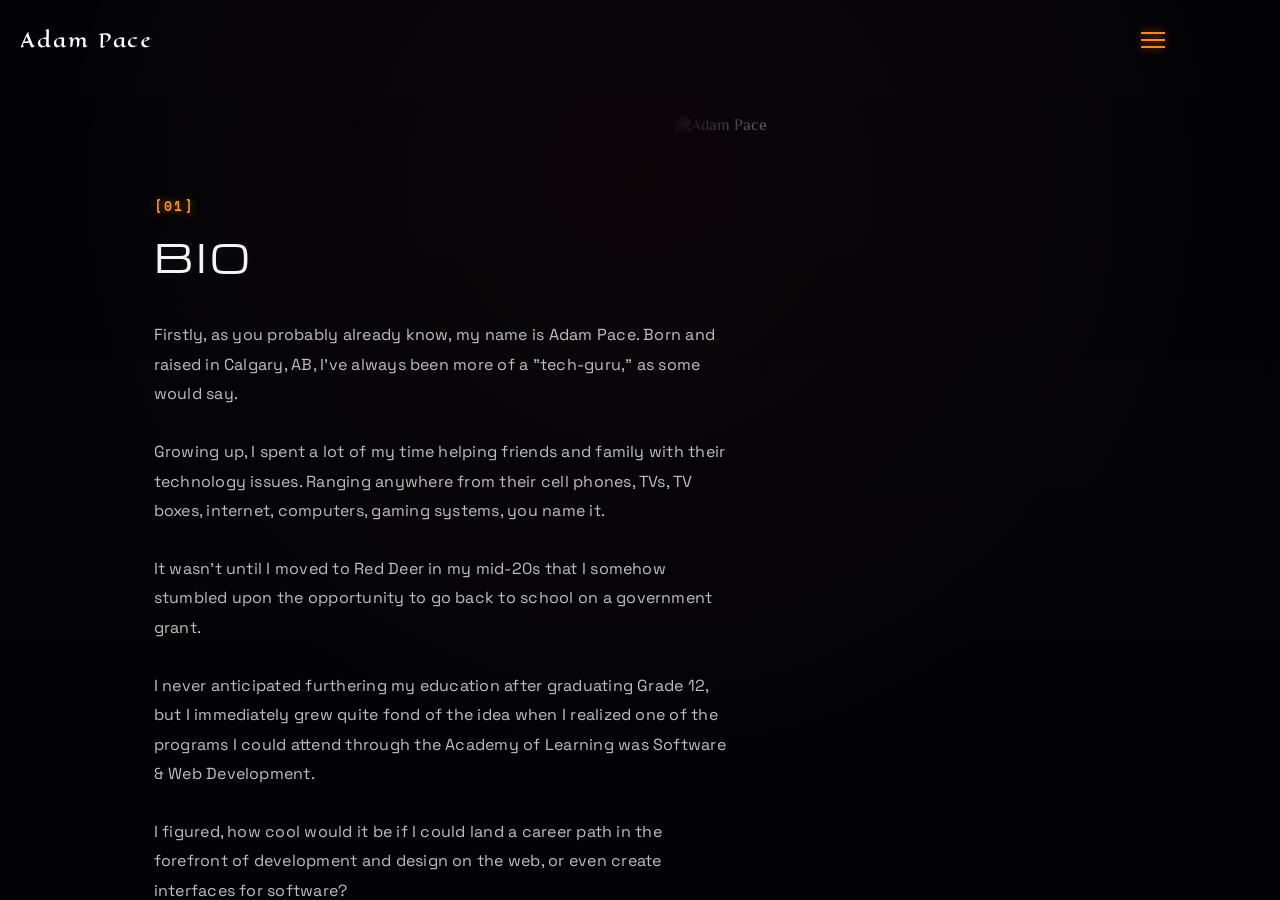
==== about.html @ e66c9c6c "implemented cache-busting algo rhythm to existing assets on each html page" ====
<!DOCTYPE html>
<html lang="en">

<head>

  <meta charset="UTF-8" />

  <title>Adam Pace — About</title>

  <link rel="preconnect" href="https://fonts.googleapis.com">
  <link rel="preconnect" href="https://fonts.gstatic.com" crossorigin>

  <link
    href="https://fonts.googleapis.com/css2?family=Aladin&family=Bebas+Neue&family=Eagle+Lake&family=Michroma&family=Orbitron:wght@400;600&family=Space+Grotesk:wght@400;500;700&family=Space+Mono:wght@400;700&family=ZCOOL+XiaoWei&display=swap"
    rel="stylesheet">

  <link rel="stylesheet" href="css/portfolio.css?v=1.1">
  <link rel="stylesheet" href="css/projects.css?v=1.1">
  <link rel="stylesheet" href="css/project-platform.css?v=1.1">
  <link rel="stylesheet" href="css/about.css?v=1.1">

  <script defer src="js/main.js?v=1.1"></script>

  <script defer src="js/cursor.js?v=1.1"></script>

  <script src="js/nav-orbit.js?v=1.1"></script>

</head>

<body class="subpage about-page">

  <video id="intro-video" autoplay muted loop playsinline>
    <source src="images/video/intro.mp4" type="video/mp4">
  </video>

  <div id="video-overlay"></div>
  <div id="page-surface"></div>

  <nav>

    <div class="nav-orbit-ring">

      <span class="orbit-top"></span>
      <span class="orbit-left"></span>
      <span class="orbit-bottom"></span>
      <span class="orbit-right"></span>

    </div>

    <div class="nav-inner">

      <div class="nav-brand">
        Adam Pace
      </div>

      <button class="mobile-nav-toggle" type="button" aria-expanded="false" aria-controls="mobile-nav-menu">
        <span></span>
        <span></span>
        <span></span>
      </button>

      <ul class="nav-links" id="mobile-nav-menu">

        <li>
          <a href="index.html" class="nav-target">
            <span>H</span><span>O</span><span>M</span><span>E</span>
          </a>
        </li>

        <li>
          <a href="https://github.com/dohnnyj3pp"
            class="nav-target nav-external"
            target="_blank"
            rel="noopener noreferrer">
            <span>G</span><span>I</span><span>T</span><span>H</span><span>U</span><span>B</span>
          </a>
        </li>

        <li>
          <a href="about.html" class="nav-target">
            <span>A</span><span>B</span><span>O</span><span>U</span><span>T</span>
          </a>
        </li>

        <li>
          <a href="contact.html" class="nav-target">
            <span>C</span><span>O</span><span>N</span><span>T</span><span>A</span><span>C</span><span>T</span>
          </a>
        </li>

        <li>
          <a href="resume.html" class="nav-target">
            <span>R</span><span>E</span><span>S</span><span>U</span><span>M</span><span>E</span>
          </a>
        </li>

      </ul>

      <a href="projects.html"
        class="platform-button nav-target"
        id="launch-platform">

        <span>E</span><span>n</span><span>t</span><span>e</span><span>r</span>
        <span class="platform-word-gap"></span>
        <span>P</span><span>r</span><span>o</span><span>j</span><span>e</span><span>c</span><span>t</span>

      </a>

    </div>

    <div class="nav-light-trail"></div>

  </nav>

  <main id="page-content" class="about-layout">

    <section class="about-identity">

      <div class="about-portrait">

        <img
          src="images/adam-about.png"
          alt="Adam Pace"
        >

      </div>

    </section>

    <div class="about-divider" aria-hidden="true"></div>

    <section class="about-content">

      <div class="about-content-inner">

        <section class="about-section">

          <div class="about-section-number">[01]</div>

          <h1 class="about-section-title">
            Bio
          </h1>

          <div class="about-section-body">

            <p>
              Firstly, as you probably already know, my name is Adam Pace.
              Born and raised in Calgary, AB, I've always been more of a
              "tech-guru," as some would say.
            </p>

            <p>
              Growing up, I spent a lot of my time helping friends and family
              with their technology issues. Ranging anywhere from their cell
              phones, TVs, TV boxes, internet, computers, gaming systems,
              you name it.
            </p>

            <p>
              It wasn't until I moved to Red Deer in my mid-20s that I somehow
              stumbled upon the opportunity to go back to school on a government
              grant.
            </p>

            <p>
              I never anticipated furthering my education after graduating
              Grade 12, but I immediately grew quite fond of the idea when I
              realized one of the programs I could attend through the Academy
              of Learning was Software & Web Development.
            </p>

            <p>
              I figured, how cool would it be if I could land a career path
              in the forefront of development and design on the web, or even
              create interfaces for software?
            </p>

            <p>
              One thing I've always known, on top of my natural ability to
              understand technology, is that I love creativity.
            </p>

            <p>
              Besides working on technology issues, I'm an avid gamer,
              particularly when it comes to survival games. To no surprise
              to anyone who knows me, I always seemed to be the "builder"
              of any bases that ever had to be made.
            </p>

            <p>
              I always went above and beyond with every one of my creations.
              "Good" was never enough for me. I had to have something that
              really <em>popped</em> when you saw it.
            </p>

            <p>
              Something extraordinary. Something that made people stop for
              a moment in awe and become inspired by what I'd created.
            </p>

            <p>
              That's the same type of drive and devotion I eventually
              envisioned bringing into a career developing frontend
              architecture on the web, or in software.
            </p>

            <p>
              I wanted to create things that could leave that same sense
              of awe with the people experiencing them.
            </p>

          </div>

        </section>

        <section class="about-section">

          <div class="about-section-number">[02]</div>

          <h2 class="about-section-title">
            Biggest Obstacle Out Of School
          </h2>

          <div class="about-section-body">

            <p>
              Finishing my diploma was one thing. Figuring out what to do with it
              afterward was something else entirely.
            </p>

            <p>
              I had the education. I had the foundation. I had the desire to build
              things. What I didn't have was a portfolio that could actually
              demonstrate what I was capable of.
            </p>

            <p>
              And that became a problem.
            </p>

            <p>
              When I looked at the projects I had completed during school, I started
              asking myself a pretty uncomfortable question:
            </p>

            <p>
              What exactly am I supposed to showcase?
            </p>

            <p>
              A Tic-Tac-Toe game? A calculator? Projects that demonstrated that I
              could write code, but didn't really demonstrate the kind of developer
              I wanted to become?
            </p>

            <p>
              I didn't want to graduate with a portfolio that simply said,
              "Here are some things I made."
            </p>

            <p>
              I wanted something that could say,
              <em>"Here is what I can do."</em>
            </p>

            <p>
              That realization completely changed the direction of this portfolio.
            </p>

            <p>
              Instead of treating the portfolio as a place to display my projects,
              I started thinking about the portfolio itself as the project.
            </p>

            <p>
              If I wanted to demonstrate that I understood frontend architecture,
              interaction design, animation, visual hierarchy, responsive layouts,
              state management, and the fundamentals of building a website from
              scratch, why not build something that actually demonstrated all of
              those things?
            </p>

            <p>
              That became the foundation for what you're looking at now.
            </p>

            <p>
              This website isn't simply a container for my work.
            </p>

            <p>
              <em>It is the work.</em>
            </p>

            <p>
              Every interaction, animation, transition, layout, visual effect, and
              system exists for a reason: to demonstrate what I learned, how I think,
              and what I'm capable of building when I'm given the freedom to create
              something of my own.
            </p>

            <p>
              I needed a portfolio.
            </p>

            <p>
              So I decided to make the portfolio itself worth showcasing.
            </p>

          </div>

        </section>

      </div>

    </section>

  </main>

  <div class="cursor-dot"></div>

  <div class="cursor-ring">
    <div class="cursor-ring-inner"></div>
  </div>

  <div class="cursor-brackets">

    <span class="corner top-left"></span>
    <span class="corner top-right"></span>
    <span class="corner bottom-left"></span>
    <span class="corner bottom-right"></span>

  </div>

</body>

</html>
---- css/portfolio.css ----
/*
========================================
GLOBAL FOUNDATION
========================================
*/

* {
  margin:0;
  padding:0;
  box-sizing:border-box;
}

html,
body {
  height:100%;
  scroll-behavior:smooth;
  font-family:system-ui,-apple-system,BlinkMacSystemFont,"Segoe UI",sans-serif;
  color:#f5f5f5;
  background:#050509;
  overflow:hidden;
}

@media(pointer:fine) {
  body.custom-cursor-enabled,
  body.custom-cursor-enabled * {
    cursor:none;
  }
}


/*
========================================
BACKGROUND VIDEO SYSTEM
========================================
*/

#intro-video {
  position:fixed;
  inset:0;
  width:100%;
  height:100%;
  object-fit:cover;
  z-index:0;
  pointer-events:none;
  transform:scale(1);
  filter:blur(0) brightness(1);
  opacity:.2;
  transition:filter .7s ease,opacity .7s ease,transform .7s ease;
}

#video-overlay,
#page-surface {
  position:fixed;
  inset:0;
  pointer-events:none;
}

#video-overlay {
  z-index:1;
  background:transparent;
  opacity:0;
  transition:background .7s ease,opacity .7s ease;
}

#page-surface {
  z-index:2;
  background:rgba(0,0,0,.55);
  opacity:0;
  transition:opacity .7s ease,box-shadow .4s ease;
}

body.subpage #intro-video {
  filter:blur(10px) brightness(.58);
  opacity:.78;
  transform:scale(1.05);
}

body.subpage #video-overlay {
  background:rgba(5,5,9,.3);
  opacity:1;
}

body.subpage #page-surface {
  opacity:.48;
}

body.transitioning #page-surface {
  box-shadow:inset 0 0 120px rgba(255,138,0,.22);
}


/*
========================================
PAGE TRANSITION SYSTEM
========================================
*/

body {
  opacity:0;
  transition:opacity .4s ease;
}

body.page-loaded {
  opacity:1;
}

body.projects-page .platform-button {
  opacity:0;
  pointer-events:none;
}

.page-content {
  position:relative;
  z-index:3;
  opacity:1;
  transform:translateY(0);
  transition:opacity .45s ease,transform .45s ease;
}

body.transitioning .page-content,
.page-content.is-entering {
  opacity:0;
  transform:translateY(24px);
}


/*
========================================
ATMOSPHERE LAYERS
========================================
*/

body::before {
  content:"";
  position:fixed;
  inset:0;
  z-index:1;
  pointer-events:none;
  background:radial-gradient(
    circle at 50% 20%,
    rgba(255,75,129,.12),
    transparent 60%
  );
  opacity:.6;
  mix-blend-mode:screen;
}

body::after {
  content:"";
  position:fixed;
  inset:0;
  z-index:2;
  pointer-events:none;
  background:linear-gradient(
    to bottom,
    rgba(5,5,9,0),
    rgba(5,5,9,.45)
  );
  opacity:.7;
}


/*
========================================
NAVIGATION
========================================
*/

nav {
  position:fixed;
  top:0;
  left:0;
  width:100%;
  z-index:9999;
  isolation:isolate;
  padding:20px 0;
  opacity:0;
  transform:translateY(-80px);
  transition:opacity .8s ease,transform .9s cubic-bezier(.22,.61,.36,1);
}

body.nav-ready nav {
  opacity:1;
  transform:translateY(0);
}

.nav-inner {
  width:1100px;
  max-width:calc(100% - 48px);
  margin:0 auto;
  display:flex;
  align-items:center;
}

.nav-brand {
  position:relative;
  left:clamp(-260px,-18vw,-40px);
  display:flex;
  align-items:center;
  justify-content:center;
  flex-shrink:0;
  font-family:"Eagle Lake",serif;
  font-weight:100;
  font-size:1.4rem;
  letter-spacing:.1em;
  color:#fff;
  text-decoration:none;
  padding:12px 0;
}

.mobile-nav-toggle {
  display:none;
}

.nav-links {
  list-style:none;
  display:flex;
  align-items:center;
  gap:80px;
  padding:0;
  transform:translateX(20px);
}

.nav-links a {
  position:relative;
  font-family:"Orbitron",sans-serif;
  font-weight:500;
  color:#f5f5f5;
  font-size:1.05rem;
  letter-spacing:.12em;
  text-decoration:none;
  text-transform:uppercase;
  white-space:nowrap;
  padding:4px 0;
  transition:color .3s ease,text-shadow .3s ease;
}

.nav-links a:hover {
  color:#fff;
  text-shadow:0 0 10px rgba(255,138,0,.8);
}

.nav-links a::after,
.nav-links a:hover::after {
  display:none;
}

.nav-links a span {
  display:inline-block;
  flex-wrap:nowrap;
}


/*
========================================
PROJECT PLATFORM
========================================
*/

.platform-button {
  position:relative;
  display:flex;
  flex-direction:row;
  align-items:center;
  justify-content:center;
  gap:0;
  padding:0 8px;
  opacity:0;
  transform:translateX(270px);
  color:#fff !important;
  font-family:"Eagle Lake",serif;
  font-size:1.4rem;
  line-height:1.15;
  text-decoration:none;
  white-space:nowrap;
  background:transparent;
  border:none;
  box-shadow:none;
  transition:opacity .8s ease,transform .9s cubic-bezier(.22,.61,.36,1),color .3s ease;
}

.platform-button span {
  display:inline-block;
  transform-origin:center;
}

.platform-word-gap {
  width:.35em;
  height:1px;
  flex-shrink:0;
}

body.platform-ready .platform-button {
  opacity:1;
  transform:translateX(270px);
}

body.platform-ready .platform-button:hover {
  color:#ffcf70 !important;
}

.platform-button:hover span:not(.platform-word-gap) {
  animation:projectLetterSpin 2.15s ease-in-out infinite;
}

.platform-button:hover span:nth-child(1) {
  animation-delay:0s;
}

.platform-button:hover span:nth-child(2) {
  animation-delay:.045s;
}

.platform-button:hover span:nth-child(3) {
  animation-delay:.09s;
}

.platform-button:hover span:nth-child(4) {
  animation-delay:.135s;
}

.platform-button:hover span:nth-child(5) {
  animation-delay:.18s;
}

.platform-button:hover span:nth-child(6) {
  animation-delay:.225s;
}

.platform-button:hover span:nth-child(8) {
  animation-delay:.27s;
}

.platform-button:hover span:nth-child(9) {
  animation-delay:.315s;
}

.platform-button:hover span:nth-child(10) {
  animation-delay:.36s;
}

.platform-button:hover span:nth-child(11) {
  animation-delay:.405s;
}

.platform-button:hover span:nth-child(12) {
  animation-delay:.45s;
}

.platform-button:hover span:nth-child(13) {
  animation-delay:.495s;
}

.platform-button:hover span:nth-child(14) {
  animation-delay:.54s;
}


/*
========================================
NAV LETTER HOP
========================================
*/

@keyframes letterHop {
  0%,
  5%,
  100% {
    transform:translateY(0);
  }

  5% {
    transform:translateY(-6px);
  }
}

.nav-links a.snap-active span:nth-child(1) {
  animation:letterHop 2.5s ease-out 0s infinite;
}

.nav-links a.snap-active span:nth-child(2) {
  animation:letterHop 2.5s ease-out .06s infinite;
}

.nav-links a.snap-active span:nth-child(3) {
  animation:letterHop 2.5s ease-out .12s infinite;
}

.nav-links a.snap-active span:nth-child(4) {
  animation:letterHop 2.5s ease-out .18s infinite;
}

.nav-links a.snap-active span:nth-child(5) {
  animation:letterHop 2.5s ease-out .24s infinite;
}

.nav-links a.snap-active span:nth-child(6) {
  animation:letterHop 2.5s ease-out .30s infinite;
}

.nav-links a.snap-active span:nth-child(7) {
  animation:letterHop 2.5s ease-out .36s infinite;
}

.nav-links a.snap-active span:nth-child(8) {
  animation:letterHop 2.5s ease-out .42s infinite;
}


/*
========================================
NAV SYSTEM BOOT TRAIL
========================================
*/

.nav-light-trail {
  position:absolute;
  bottom:32px;
  left:0;
  width:0;
  height:2px;
  background:linear-gradient(90deg,#ff8a00,#ffffff);
  opacity:0;
}

body.nav-ready .nav-light-trail {
  opacity:1;
  animation:navIgnition 4.5s cubic-bezier(.22,.61,.36,1) forwards;
}

@keyframes navIgnition {
  0% {
    width:0;
    background:#ffffff;
  }

  80% {
    width:100%;
    background:linear-gradient(90deg,#ff8a00,#ffffff);
  }

  100% {
    width:100%;
    background:#ff8a00;
  }
}


/*
========================================
MAIN CONTENT
========================================
*/

.main-wrapper {
  max-width:1100px;
  margin:0 auto;
  padding:120px 24px 80px;
  position:relative;
  z-index:10;
}


/*
========================================
HERO FOUNDATION
========================================
*/

.hero-section {
  position:relative;
  width:100%;
  height:100vh;
  overflow:visible;
  flex-shrink:0;
}

.hero-content {
  position:relative;
  width:100%;
  height:100%;
}

.hero-content-inner {
  position:relative;
  width:100%;
  height:100%;
}


/*
========================================
HERO IDENTITY
========================================
*/

.hero-identity {
  font-family:"Orbitron",sans-serif;
  font-size:1rem;
  font-weight:400;
  font-style:normal;
  letter-spacing:.2em;
  line-height:1;
  color:#f7f5f4;
  opacity:0;
  filter:blur(8px);
  transform:translateX(0) scale(.98);
  animation:identityReveal 2s ease forwards;
  animation-delay:1s;
}


/*
========================================
TITLE STACK
========================================
*/

.hero-title-stack {
  display:flex;
  flex-direction:column;
  align-items:flex-start;
  position:relative;
  left:0;
  top:130px;
  margin-bottom:0;
}

.hero-roles {
  display:flex;
  flex-direction:column;
  align-items:flex-start;
  margin-top:10px;
}


/*
========================================
PRIMARY ROLE DEPLOYMENT
========================================

Developer
Engineer
Creator
*/

.hero-role {
  display:block;
  font-family:"Bebas Neue",sans-serif;
  font-size:7rem;
  font-weight:700;
  font-style:normal;
  letter-spacing:.06em;
  line-height:1;
  text-transform:uppercase;
  color:#fc9802;
  text-shadow:none;
  opacity:0;
  filter:blur(18px);
  transform:translateX(220px) scale(1.35);
  animation:roleDeploy .9s cubic-bezier(.22,.61,.36,1) forwards;
}

.hero-role:nth-child(1) {
  animation-delay:2.5s;
}

.hero-role:nth-child(2) {
  animation-delay:3.5s;
}

.hero-role:nth-child(3) {
  animation-delay:4.5s;
}


/*
========================================
HERO CAPABILITIES
========================================
*/

.hero-capabilities {
  position:absolute;
  top:150px;
  right:-80px;
  width:480px;
  display:flex;
  flex-direction:column;
  gap:38px;
}

.hero-capability {
  position:relative;
  padding-left:28px;
  opacity:0;
  filter:blur(5px);
  transform:translateX(35px);
}

.hero-capability::before {
  content:"";
  position:absolute;
  left:0;
  top:7px;
  width:2px;
  height:calc(100% - 7px);
  background:linear-gradient(
    to bottom,
    #ff9800,
    rgba(255,152,0,0)
  );
  box-shadow:0 0 8px rgba(255,152,0,.35);
}

.hero-capability-title {
  margin-bottom:7px;
  font-family:"Orbitron",sans-serif;
  font-size:.95rem;
  font-weight:600;
  letter-spacing:.16em;
  text-transform:uppercase;
  color:#ffb13b;
}

.hero-capability ul {
  display:flex;
  flex-direction:column;
  gap:4px;
  margin:-10px 0 0;
  padding:0;
  list-style:none;
}

.hero-capability li {
  position:relative;
  padding-left:18px;
  font-family:"Space Grotesk",sans-serif;
  font-size:1.05rem;
  line-height:1.4;
  letter-spacing:.035em;
  color:#faf9f8;
}

.hero-capability li::before {
  content:"";
  position:absolute;
  left:0;
  top:.62em;
  width:6px;
  height:6px;
  border-radius:50%;
  background:#ff9800;
  box-shadow:0 0 8px rgba(255,152,0,.75);
}

.hero-capability:nth-child(1) {
  animation:capabilityReveal .8s cubic-bezier(.22,.61,.36,1) forwards;
  animation-delay:3.25s;
}

.hero-capability:nth-child(2) {
  animation:capabilityReveal .8s cubic-bezier(.22,.61,.36,1) forwards;
  animation-delay:4.25s;
}

.hero-capability:nth-child(3) {
  animation:capabilityReveal .8s cubic-bezier(.22,.61,.36,1) forwards;
  animation-delay:5.25s;
}


/*
========================================
PROJECT BEAM SYSTEM
========================================

The Creator capability finishes at 6.05s.

The beam deliberately begins at that exact
point, rises from the lower edge, leaves a
faint trace, and finishes beneath the
"Enter Projects" navigation target.
*/

.project-beam {
  position:fixed;
  right:-170px;
  bottom:0;
  width:2px;
  height:0;
  z-index:9997;
  pointer-events:none;
  opacity:0;
  animation:projectBeamRise 1.8s cubic-bezier(.22,.61,.36,1) 6.05s forwards;
}

.project-beam::before {
  content:"";
  position:absolute;
  inset:0;
  background:linear-gradient(
    to top,
    rgba(255,152,0,0),
    rgba(255,152,0,.35),
    #ff9800
  );
  box-shadow:
    0 0 8px rgba(255,152,0,.45),
    0 0 18px rgba(255,152,0,.18);
}

.project-beam-trace {
  position:absolute;
  left:0;
  bottom:0;
  width:1px;
  height:100%;
  background:linear-gradient(
    to top,
    rgba(255,152,0,0),
    rgba(255,152,0,.16),
    rgba(255,152,0,.08)
  );
  transform:translateX(-4px);
  opacity:.7;
}

.project-beam-arrow {
  position:absolute;
  top:-9px;
  left:50%;
  width:0;
  height:0;
  border-left:5px solid transparent;
  border-right:5px solid transparent;
  border-bottom:8px solid #ff9800;
  transform:translateX(-50%);
  filter:
    drop-shadow(0 0 4px rgba(255,152,0,.8))
    drop-shadow(0 0 8px rgba(255,152,0,.35));
}

@keyframes projectBeamRise {
  0% {
    height:0;
    opacity:0;
  }

  15% {
    opacity:.15;
  }

  70% {
    opacity:.35;
  }

  100% {
  height:calc(100vh - -120px);
  opacity:1;

  }
}


/*
========================================
KEYFRAMES
========================================
*/

@keyframes identityReveal {
  0% {
    opacity:0;
    filter:blur(12px);
    transform:translateX(0) scale(.96);
  }

  100% {
    opacity:1;
    filter:blur(0);
    transform:translateX(0) scale(1);
  }
}

@keyframes roleDeploy {
  0% {
    opacity:0;
    transform:translateX(140px) scale(1.25);
    filter:blur(18px);
  }

  30% {
    opacity:1;
    transform:translateX(-8px) scale(1.04);
    filter:blur(4px);
  }

  50% {
    transform:translateX(4px) scale(.99);
    filter:blur(1px);
  }

  70%,
  100% {
    transform:translateX(0) scale(1);
  }

  100% {
    opacity:1;
    filter:blur(0);
  }
}

@keyframes capabilityReveal {
  0% {
    opacity:0;
    filter:blur(5px);
    transform:translateX(35px);
  }

  100% {
    opacity:1;
    filter:blur(0);
    transform:translateX(0);
  }
}

@keyframes interfaceFade {
  from {
    opacity:0;
    transform:translateY(25px);
    filter:blur(5px);
  }

  to {
    opacity:1;
    transform:translateY(0);
    filter:blur(0);
  }
}

@keyframes projectLetterSpin {
  0% {
    transform:rotateY(0deg);
  }

  20% {
    transform:rotateY(360deg);
  }

  100% {
    transform:rotateY(360deg);
  }
}


/*
========================================
CUSTOM CURSOR
========================================
*/

.cursor-dot,
.cursor-ring {
  position:fixed;
  top:0;
  left:0;
  pointer-events:none;
  z-index:10000;
  opacity:0;
  transition:opacity .25s ease,border-color .25s ease;
  will-change:transform;
}

body.cursor-visible .cursor-dot,
body.cursor-visible .cursor-ring {
  opacity:1;
}

.cursor-dot {
  width:4px;
  height:4px;
  background:#faf9f9;
  border-radius:50%;
}

.cursor-dot.cursor-lock-dot {
  opacity:0;
}

.cursor-ring {
  width:16px;
  height:16px;
  transform-origin:center;
  transition:transform .08s ease-out;
}

.cursor-ring-inner {
  width:100%;
  height:100%;
  border-radius:0;
  border:2px solid #ff8a00;
  box-shadow:0 0 8px #ff8a00;
  transform-origin:center;
  animation:cursorPulseGlow 2.5s cubic-bezier(.4,0,.2,1) infinite;
}

body.cursor-hover .cursor-ring-inner {
  border-color:#f1ca75a4;
  box-shadow:0 0 10px rgba(255,183,75,.6);
}

.cursor-ring.snap .cursor-ring-inner {
  border-radius:0;
  box-shadow:0 0 14px rgba(255,177,75,.9);
  background:radial-gradient(
    circle,
    rgba(255,75,129,.15),
    transparent 80%
  );
  padding:0;
}


/*
========================================
CURSOR BRACKETS
========================================
*/

.cursor-brackets {
  position:fixed;
  pointer-events:none;
  z-index:10000;
  opacity:0;
  transition:
    width .25s ease,
    height .25s ease,
    left .25s ease,
    top .25s ease,
    opacity .2s ease;
}

body.inspect-active .cursor-brackets {
  opacity:1;
}

.cursor-brackets .corner {
  position:absolute;
  width:18px;
  height:18px;
}

.cursor-brackets .top-left {
  top:0;
  left:0;
  border-top:2px solid #ff9102;
  border-left:2px solid #ff9102;
  animation:bracket-top-left 2s ease-in-out infinite;
}

.cursor-brackets .top-right {
  top:0;
  right:0;
  border-top:2px solid #ff9102;
  border-right:2px solid #ff9102;
  animation:bracket-top-right 2s ease-in-out infinite;
}

.cursor-brackets .bottom-left {
  bottom:0;
  left:0;
  border-bottom:2px solid #ff9102;
  border-left:2px solid #ff9102;
  animation:bracket-bottom-left 2s ease-in-out infinite;
}

.cursor-brackets .bottom-right {
  bottom:0;
  right:0;
  border-bottom:2px solid #ff9102;
  border-right:2px solid #ff9102;
  animation:bracket-bottom-right 2s ease-in-out infinite;
}

@keyframes bracket-top-left {
  0%,
  100% {
    transform:translate(0,0);
  }

  50% {
    transform:translate(-8px,-8px);
  }
}

@keyframes bracket-top-right {
  0%,
  100% {
    transform:translate(0,0);
  }

  50% {
    transform:translate(8px,-8px);
  }
}

@keyframes bracket-bottom-left {
  0%,
  100% {
    transform:translate(0,0);
  }

  50% {
    transform:translate(-8px,8px);
  }
}

@keyframes bracket-bottom-right {
  0%,
  100% {
    transform:translate(0,0);
  }

  50% {
    transform:translate(8px,8px);
  }
}

body.custom-cursor-enabled,
body.custom-cursor-enabled * {
  cursor:none !important;
}


/*
========================================
CURSOR LOCK
========================================
*/

.cursor-ring.cursor-lock {
  position:fixed;
  top:32px;
  left:32px;
  width:16px !important;
  height:16px !important;
  transform:translate(0,0) scale(.65) !important;
  transition:
    top .8s cubic-bezier(.22,.61,.36,1),
    left .8s cubic-bezier(.22,.61,.36,1),
    width .5s ease,
    height .5s ease,
    transform .8s cubic-bezier(.22,.61,.36,1);
}

.cursor-ring.cursor-lock .cursor-ring-inner {
  border-radius:8px;
  box-shadow:
    0 0 20px rgba(167,101,14,.9),
    0 0 40px rgba(146,108,4,.74);
}


/*
========================================
CURSOR ANIMATION
========================================
*/

@keyframes cursorPulseGlow {
  0%,
  100% {
    box-shadow:0 0 8px rgba(163,102,11,.973);
    border-color:#f5940db2;
  }

  50% {
    box-shadow:0 0 14px rgba(187,139,8,.9);
    border-color:#f8930e;
  }
}


/*
========================================
NAV ORBIT RING
========================================
*/

.nav-orbit-ring {
  position:absolute;
  pointer-events:none;
  z-index:9998;
  width:0;
  height:0;
  border:2px solid #ff8a00;
  box-shadow:0 0 10px rgba(255,138,0,.35);
  opacity:1;
  transition:
    opacity .3s ease,
    left .35s cubic-bezier(.22,.61,.36,1),
    top .35s cubic-bezier(.22,.61,.36,1),
    width .35s cubic-bezier(.22,.61,.36,1),
    height .35s cubic-bezier(.22,.61,.36,1);
}

.nav-orbit-ring.orbit-active {
  opacity:1;
}

body.projects-page .nav-orbit-ring.orbit-active {
  opacity:0;
}


/*
========================================
ACCESSIBILITY
========================================
*/


@media(prefers-reduced-motion:reduce) {
  *,
  *::before,
  *::after {
    scroll-behavior:auto !important;
    transition-duration:.01ms !important;
    animation-duration:.01ms !important;
  }
}

/*
========================================
MOBILE NAVIGATION
========================================
*/

@media(max-width:1610px) {
  nav {
    padding:14px 0;
  }

  .nav-inner {
    width:100%;
    max-width:none;
    padding:0 20px;
    justify-content:space-between;
  }

  .nav-brand {
    left:0;
    font-size:1.2rem;
    padding:10px 0;
  }

  .mobile-nav-toggle {
    display:flex;
    flex-direction:column;
    align-items:center;
    justify-content:center;
    gap:5px;
    width:42px;
    height:42px;
    padding:0;
    margin-left:auto;
    transform:translateX(-86px);
    border:0;
    background:transparent;
    cursor:pointer;
    flex-shrink:0;
    z-index:10001;
  }

  .mobile-nav-toggle span {
    display:block;
    width:24px;
    height:2px;
    background:#ff8a00;
    box-shadow:0 0 8px rgba(255,138,0,.6);
    transition:transform .3s ease,opacity .3s ease;
  }

  .nav-links {
    position:absolute;
    top:100%;
    left:20px;
    right:20px;
    display:none;
    flex-direction:column;
    align-items:flex-start;
    gap:0;
    padding:12px 0;
    margin:0;
    transform:none;
    background:rgba(5,5,9,.94);
    border:1px solid rgba(255,138,0,.35);
    box-shadow:0 0 24px rgba(255,138,0,.12);
  }

  .nav-links.mobile-open {
    display:flex;
  }

  .nav-links li {
    width:100%;
  }

  .nav-links a {
    display:block;
    width:100%;
    padding:12px 20px;
    font-size:.95rem;
    letter-spacing:.12em;
  }

  .nav-links a:hover {
    background:rgba(255,138,0,.08);
  }

  .platform-button {
    position:absolute;
    top:calc(100% + 288px);
    left:20px;
    right:20px;
    display:none;
    justify-content:flex-start;
    padding:12px 20px;
    transform:none !important;
    font-size:1rem;
    background:rgba(5,5,9,.94);
    border:1px solid rgba(255,138,0,.35);
  }

  .nav-links.mobile-open ~ .platform-button {
    display:flex;
  }

  body.platform-ready .platform-button {
    transform:none !important;
  }

  .nav-light-trail {
    display:none;
  }

  .nav-orbit-ring {
    display:none;
  }
}
/* ==========================================
MOBILE PROJECT NAVIGATION
========================================== */

@media (max-width: 1610px) {
  body.projects-page .mobile-nav-toggle {
    display: flex;
    position: relative;
    z-index: 10001;
  }

  body.projects-page .nav-inner {
    position: relative;
  }

  body.projects-page .nav-brand {
    z-index: 10001;
  }

  body.projects-page .nav-links.mobile-open {
    display: flex;
    z-index: 10000;
  }

  body.projects-page .nav-links.mobile-open ~ .platform-button {
    display: flex;
  }
}
---- css/projects.css ----
/* ===== PROJECT PLATFORM ===== */

.projects-page {
  overflow: hidden;
}

.project-platform {
  position: relative;
  width: 100%;
  height: calc(100vh - 90px);
  padding-top: 40px;
  display: flex;
  justify-content: center;
  align-items: center;
}

body {
  font-family: "ZCOOL XiaoWei", sans-serif;
}

/* ===== STATUS OVERLAY ===== */

.online-text::after {
  content: "";
  position: absolute;
  inset: 0;
  background: repeating-linear-gradient(
    to bottom,
    transparent 0px,
    transparent 2px,
    rgba(55, 255, 131, .08) 3px
  );
  pointer-events: none;
  opacity: 1;
}

/* ==========================================
LAUNCHER STATE
========================================== */

.project-launcher {
  width: 100%;
  display: flex;
  flex-direction: column;
  align-items: center;
  justify-content: center;
  transition:
    opacity .6s ease,
    transform .8s cubic-bezier(.22, .61, .36, 1);
}
 .project-platform.booting .project-launcher {
    opacity: 0;
    transform: scale(.92);
    pointer-events: none;
}

.project-platform.deploying .project-launcher,
.project-platform.online .project-launcher {
    opacity: 0;
    transform: scale(.88);
    pointer-events: none;
}

/* ==========================================
3D PROJECT CAROUSEL
========================================== */

.project-carousel {
  position: relative;
  width: 700px;
  height: 420px;
  perspective: 1200px;
}

.project-card {
  position: absolute;
  top: 50%;
  left: 50%;
  width: 120px;
  min-height: 180px;
  display: flex;
  flex-direction: column;
  align-items: center;
  justify-content: center;
  transform-origin: center center;
  transform-style: preserve-3d;
  border: 1px solid rgba(255, 192, 75, 0);
  border-radius: 0;
  background: rgba(35, 2, 44, .089);
  backdrop-filter: blur(12px);
  overflow: hidden;
  box-shadow:
    0 0 30px rgba(255, 202, 90, .12),
    inset 0 0 20px rgba(255, 75, 129, .06);
  transition:
    transform .8s cubic-bezier(.22, .61, .36, 1),
    opacity .8s ease,
    filter .8s ease;
}
.project-platform.booting .project-card,
.project-platform.deploying .project-card,
.project-platform.online .project-card {
    pointer-events: none;
}

.project-card.active {
  width: 320px;
  min-height: 360px;
  border-color: rgba(255, 183, 75, .219);
  box-shadow:
    0 0 40px rgba(112, 69, 33, .432),
    inset 0 0 30px rgba(255, 147, 75, .1);
  transform:
    translate(-50%, -50%)
    translateZ(120px)
    scale(1);
  opacity: 1;
  z-index: 3;
}

.project-card.previous {
  transform:
    translate(-50%, -50%)
    translateX(-260px)
    translateZ(-120px)
    rotateY(35deg)
    scale(.75);
  opacity: .45;
  filter: blur(2px);
  z-index: 1;
}

.project-card.next {
  transform:
    translate(-50%, -50%)
    translateX(260px)
    translateZ(-120px)
    rotateY(-35deg)
    scale(.75);
  opacity: .45;
  filter: blur(2px);
  z-index: 1;
}

.project-card.hidden {
  opacity: 0;
  pointer-events: none;
}

/* ==========================================
PROJECT CARD CONTENT
========================================== */

.project-thumbnail {
  position: absolute;
  inset: 0;
  width: 100%;
  height: 100%;
  text-align: center;
  border: 1px solid rgba(36, 27, 3, 0);
  border-radius: 0;
  font-family: "ZCOOL XiaoWei", sans-serif;
  overflow: hidden;
  letter-spacing: .2em;
  opacity: .3;
  object-fit: cover;
}

.project-card-content {
  position: absolute;
  inset: 0;
}

.project-card-content h2 {
  position: absolute;
  top: 100px;
  left: 50%;
  transform: translateX(-50%);
  margin: 0;
  padding: 8px 12px;
  font-family: "ZCOOL XiaoWei", sans-serif;
  letter-spacing: .05em;
  font-size: 2.5rem;
  color: #fcfaf7;
  animation: Sweep 4s ease-in-out infinite;
}

.project-card-content p {
  position: absolute;
  bottom: 90px;
  left: 50%;
  transform: translateX(-50%);
  margin: 0;
  padding: 8px 12px;
  font-family: "ZCOOL XiaoWei", sans-serif;
  text-transform: uppercase;
  letter-spacing: .05em;
  font-size: 2.5rem;
  color: #faf8f6;
  animation: Sweep 4s ease-in-out infinite;
}

@keyframes Sweep {
}

/* ==========================================
CAROUSEL CONTROLS
========================================== */

.project-initialize {
  font-size: 1.15rem;
  padding: 14px 30px;
  letter-spacing: .15em;
}

.carousel-controls {
  margin-top: 35px;
  display: flex;
  gap: 30px;
}

.carousel-controls button,
.project-initialize {
  position: relative;
  padding: 10px 22px;
  border: 1px solid rgba(255, 156, 75, .35);
  border-radius: 0;
  background: rgba(8, 10, 18, .459);
  color: #fff;
  font-family: "ZCOOL XiaoWei", sans-serif;
  font-size: .95rem;
  letter-spacing: .12em;
  cursor: pointer;
  overflow: hidden;
  isolation: isolate;
  transition:
    transform .35s cubic-bezier(.22, .61, .36, 1),
    border-color .35s cubic-bezier(.22, .61, .36, 1),
    box-shadow .35s cubic-bezier(.22, .61, .36, 1),
    background .35s cubic-bezier(.22, .61, .36, 1);
}

.carousel-controls button::before,
.project-initialize::before {
  content: "";
  position: absolute;
  inset: -2px;
  border-radius: inherit;
  background: linear-gradient(
    120deg,
    transparent 0%,
    rgba(255, 75, 129, 0) 25%,
    rgba(180, 137, 45, .45) 50%,
    rgba(255, 255, 255, .18) 60%,
    rgba(153, 104, 30, .45) 70%,
    rgba(255, 75, 129, 0) 100%
  );
  transform: translateX(-160%);
  opacity: 0;
  transition:
    transform .8s cubic-bezier(.22, .61, .36, 1),
    opacity .4s ease;
  z-index: -1;
}

.carousel-controls button:hover::before,
.project-initialize:hover::before {
  opacity: 1;
  transform: translateX(160%);
}

.carousel-controls button:hover,
.project-initialize:hover {
  transform: translateY(-4px);
  border-color: rgba(187, 118, 39, .85);
  background: rgba(99, 64, 24, .08);
  box-shadow:
    0 0 20px rgba(199, 116, 21, .35),
    0 0 45px rgba(184, 122, 9, .12),
    inset 0 0 15px rgba(146, 93, 23, .15);
}

.carousel-controls button:active,
.project-initialize:active {
  transform: translateY(1px) scale(.97);
  transition-duration: .12s;
}

.project-initialize {
  position: relative;
  box-shadow: 0 0 12px rgba(255, 183, 75, .15);
}

.project-initialize:hover {
  box-shadow:
    0 0 25px rgba(255, 183, 75, .45),
    0 0 50px rgba(255, 171, 75, .15),
    inset 0 0 20px rgba(255, 183, 75, .15);
}

.project-initialize::after {
  content: "";
  position: absolute;
  inset: 0;
  background: linear-gradient(
    90deg,
    transparent,
    rgba(255, 255, 255, .6),
    transparent
  );
  transform: translateX(-120%);
  transition: transform .8s ease;
}

.project-initialize:hover::after {
  transform: translateX(120%);
}

.project-initialize.powering {
  animation: buttonPower .7s ease;
}

@keyframes buttonPower {
  0% {
    transform: scale(1);
  }

  35% {
    transform: scale(1.08);
    box-shadow: 0 0 40px rgba(255, 171, 75, .8);
  }

  100% {
    transform: scale(1);
  }
}

/* ==========================================
DISABLED INITIALIZE STATE
========================================== */

.project-initialize:disabled {
  opacity: .35;
  cursor: not-allowed;
  color: #555;
  border-color: rgba(255, 255, 255, .15);
  background: rgba(8, 10, 18, .3);
  box-shadow: none;
}

.project-initialize:disabled::before {
  display: none;
}

.project-initialize:disabled:hover {
  transform: none;
  border-color: rgba(255, 255, 255, .15);
  box-shadow: none;
}
---- css/project-platform.css ----
/* ==========================================
PROJECT WORKSPACE
========================================== */

.project-workspace {
  position: absolute;
  inset: 40px 40px 100px;
  display: block;
  min-height: 0;
  opacity: 0;
  pointer-events: none;
  transform: none;
  transition: opacity .7s ease;
}

.project-platform.booting .project-workspace,
.project-platform.deploying .project-workspace,
.project-platform.online .project-workspace {
  opacity: 1;
  pointer-events: auto;
}

/* ==========================================
PROJECT HUD
========================================== */

.project-hud {
  height: 360px;
  width: 240px;
  padding: 20px;
  position: absolute;
  left: 50%;
  top: 50%;
  margin: 0;
  box-sizing: border-box;
  overflow: hidden;
  border: 1px solid #f7870679;
  border-radius: 0;
  background: rgba(8, 10, 18, .55);
  backdrop-filter: blur(12px);
  box-shadow: 0 0 45px rgba(145, 94, 17, .26);
  text-align: center;
  opacity: 0;
  transform: translate(-50%, -50%);
  transition:
    opacity .4s ease,
    transform .5s cubic-bezier(.22, .61, .36, 1);
}

.project-platform.booting .project-hud,
.project-platform.deploying .project-hud,
.project-platform.online .project-hud {
  opacity: 1;
  transform: translate(-50%, -50%);
}

.project-platform.hud-focus .project-hud {
  transform: translate(-50%, -50%);
}

.hud-thumbnail {
  width: 240px;
  height: 90px;
  transform: translateY(40px) translateX(-19px);
  margin: 0 auto 20px;
  display: block;
  opacity: .5;
  border: 1px solid rgba(219, 125, 1, .329);
  border-radius: 0;
}

.hud-thumbnail video {
  width: 100%;
  height: 100%;
  display: block;
  object-fit: cover;
}

.project-hud h2 {
  font-family: "ZCOOL XiaoWei", sans-serif;
  text-transform: uppercase;
  transform: translateY(-115px);
  color: #ffffff;
  font-size: 2.1rem;
  letter-spacing: .1em;
}

.project-hud p {
  font-family: "Michroma", serif;
  text-transform: uppercase;
  transform: translateY(-10px);
  color: #faf9f7;
  font-size: 1rem;
  letter-spacing: .1em;
}

/* ==========================================
PROJECT RETURN BUTTON
========================================== */

.project-return {
  margin-top: 14px;
  padding: 10px 24px;
  border: 1px solid rgba(197, 116, 10, .336);
  border-radius: 0;
  background: rgba(8, 10, 18, .55);
  color: #fff;
  font-family: "Space Mono", monospace;
  display: block;
  letter-spacing: .12em;
  cursor: pointer;
  overflow: hidden;
  transition:
    transform .35s cubic-bezier(.22, .61, .36, 1),
    border-color .35s cubic-bezier(.22, .61, .36, 1),
    box-shadow .35s cubic-bezier(.22, .61, .36, 1),
    background .35s cubic-bezier(.22, .61, .36, 1);
}

.project-return:hover {
  transform: translateY(-3px);
  border-color: rgba(255, 183, 75, .952);
  background: rgba(85, 50, 10, .274);
  box-shadow:
    0 0 18px rgba(255, 183, 75, .418),
    inset 0 0 12px rgba(255, 75, 129, .15);
}

.project-return:active {
  transform: translateY(1px) scale(.97);
}

/* ==========================================
PROJECT STATUS
========================================== */

.project-status {
  margin: 8px 0;
  display: flex;
  flex-direction: column;
  align-items: center;
}

.status-display {
  display: flex;
  flex-direction: column;
  align-items: center;
  justify-content: flex-start;
  min-height: 95px;
  gap: 8px;
}

.status-text {
  font-family: "VT323", monospace;
  top: -15px;
  font-size: 1.2rem;
  letter-spacing: .06em;
}

.status-text.online-text {
  font-size: 2rem;
  color: #14f100;
  letter-spacing: .04em;
  position: relative;
  animation: terminalFlicker 1.2s infinite;
  text-shadow:
    0 0 5px rgba(10, 231, 2, .8),
    0 0 15px rgba(55, 255, 131, .6),
    0 0 30px rgba(55, 255, 131, .3);
}

.status-text.online-text::after {
  content: "";
  position: absolute;
  inset: 0;
  background:
    repeating-linear-gradient(
      to bottom,
      transparent 0px,
      transparent 2px,
      rgba(55, 255, 131, .12) 3px
    );
  pointer-events: none;
  opacity: .55;
}

.status-text.offline-text {
  color: #121222;
}

.status-label {
  font-family: "VT323", monospace;
  font-size: 1.4rem;
  letter-spacing: .15em;
  color: #cac6c6;
}

.status-line {
  display: flex;
  align-items: center;
  justify-content: center;
  height: 42px;
  margin-top: 12px;
}

.project-status.shutdown {
  color: #aaa;
}

@keyframes terminalFlicker {
  0%,
  100% {
    opacity: 1;
  }

  92% {
    opacity: 1;
  }

  94% {
    opacity: .65;
  }

  96% {
    opacity: 1;
  }
}

/* ==========================================
LOADING SYSTEM
========================================== */

.loading-container {
  display: none;
  position: relative;
  flex-direction: column;
  align-items: center;
  top: -110px;
  gap: 6px;
}

.loading-percent {
  display: block;
  position: relative;
  font-family: "Space Mono", monospace;
  font-size: .75rem;
  color: #ffae2d;
}

.loading-bar {
  position: relative;
  width: 170px;
  height: 16px;
  border-radius: 999px;
  border: 1px solid rgba(255, 166, 45, .35);
  background: rgba(255, 166, 45, .08);
  overflow: hidden;
}

.loading-fill {
  height: 100%;
  width: 0%;
  background: linear-gradient(90deg, #ff8a00, #ffd100);
  transition:
    width .25s ease,
    background .25s ease;
}

.loading-label {
  position: absolute;
  inset: 0;
  display: flex;
  align-items: center;
  justify-content: center;
  font-family: "VT323", monospace;
  font-size: .75rem;
  letter-spacing: .15em;
  text-transform: uppercase;
  color: transparent;
  background-clip: text;
  -webkit-background-clip: text;
  pointer-events: none;
}

/* ==========================================
DOCUMENTATION SYSTEM
========================================== */

.documentation-system {
  position: absolute;
  inset: 0;
  box-sizing: border-box;
  display: flex;
  flex-direction: column;
  align-items: center;
  width: auto;
  height: auto;
  min-height: 0;
  padding: 24px;
  border: 1px solid rgba(255, 132, 0, .15);
  border-radius: 0;
  background: rgba(8, 10, 18, .85);
  box-shadow: 0 0 45px rgba(255, 132, 0, .08);
  opacity: 0;
  transform: scale(.92);
  pointer-events: none;
  transition:
    opacity .45s ease,
    transform .45s cubic-bezier(.22, .61, .36, 1);
}

.documentation-system.visible {
  opacity: 1;
  transform: scale(1);
  pointer-events: auto;
}

.documentation-system.deploy-hidden {
  opacity: 0;
  transform: scale(.08);
  transform-origin: center center;
  pointer-events: none;
}

.project-platform.booting .documentation-system,
.project-platform.deploying .documentation-system {
  opacity: 0;
  pointer-events: none;
  transform: scale(.08);
  transform-origin: center center;
}

.project-platform.online .documentation-system {
  pointer-events: auto;
}

/* ==========================================
DOCUMENTATION DEPLOYMENT
========================================== */

.documentation-viewer {
  display: flex;
  flex-direction: column;
  flex: 1;
  width: 100%;
  height: 100%;
  min-height: 0;
  max-height: none;
  overflow-y: auto;
  box-sizing: border-box;
  border: 1px solid rgba(189, 113, 14, 0);
  border-radius: 0;
  background: rgba(8, 10, 18, .45);
  backdrop-filter: blur(14px);
  padding: 35px;
  transform-origin: center center;
  opacity: 0;
  transform: scale(.05);
  pointer-events: none;
  transition:
    transform .55s cubic-bezier(.22, .61, .36, 1),
    opacity .3s ease;
}

.documentation-viewer.deploy-hidden {
  opacity: 0;
  transform: scale(.05);
}

.documentation-viewer.deploy-seed {
  opacity: 1;
  transform: scale(.12);
}

.documentation-viewer.deploy-expand {
  opacity: 1;
  transform: scale(1);
  pointer-events: auto;
}

/* ==========================================
CATEGORY NAVIGATION
========================================== */

.category-navigation {
  width: 100%;
  display: flex;
  justify-content: center;
  align-items: center;
  gap: 24px;
  padding: 18px 24px;
  margin-bottom: 20px;
  border-bottom: 1px solid rgba(255, 132, 0, .15);
  background: rgba(255, 132, 0, .03);
}

.project-category {
  position: relative;
  margin-top: 24px;
  padding: 10px 24px;
  border: 1px solid #ff88008f;
  border-radius: 0;
  background: rgba(8, 10, 18, .75);
  color: #fff;
  font-family: "Aladin", monospace;
  font-size: 1.2rem;
  letter-spacing: .02em;
  cursor: pointer;
  opacity: 0;
  transform: translateX(-40px);
  transition:
    opacity .35s ease,
    transform .45s ease,
    border-color .25s ease,
    background .25s ease,
    color .25s ease;
}

.project-category::before,
.project-category::after {
  color: #aa6920;
  font-weight: 700;
}

.project-category::before {
  content: "[";
  margin-right: 6px;
}

.project-category::after {
  content: "]";
  margin-left: 6px;
}

.project-category:hover {
  transform: translateY(-2px);
  border-color: #ff8400bf;
  background: rgba(255, 132, 0, .08);
}

.project-category.active {
  border-color: #cc7817;
  background: rgba(255, 132, 0, .15);
}

.project-category.show {
  opacity: 1;
  transform: translateX(0);
}

/* ==========================================
MODULE NAVIGATION
========================================== */

.module-navigation {
  display: flex;
  flex-wrap: wrap;
  justify-content: center;
  gap: 20px;
  margin-bottom: 25px;
  min-height: 0;
}

.technology-item {
  position: relative;
  padding: 10px 24px;
  border: 1px solid #99560abd;
  border-radius: 0;
  opacity: 0;
  transform: translateY(18px);
  background: rgba(8, 10, 18, .5);
  color: #fff;
  font-family: "Aladin", sans-serif;
  font-size: .88rem;
  letter-spacing: .08em;
  cursor: pointer;
  transition:
    transform .35s ease,
    border-color .35s ease,
    background .35s ease,
    color .35s ease,
    opacity .25s ease;
}

.technology-item::before,
.technology-item::after {
  color: #ff8a00;
  font-weight: 700;
}

.technology-item::before {
  content: "[";
  margin-right: 5px;
}

.technology-item::after {
  content: "]";
  margin-left: 5px;
}

.technology-item:hover {
  transform: translateY(-2px);
  border-color: #ff8a00;
  background: rgba(255, 132, 0, .1);
}

.technology-item.show {
  opacity: 1;
  transform: translateY(0);
}

.technology-item.exit {
  opacity: 0;
  transform: translateY(20px);
}

.technology-item.active {
  border-color: #ff8a00;
  background: rgba(255, 132, 0, .15);
}

/* ==========================================
DOCUMENTATION CONTENT
========================================== */

.documentation-content {
  max-width: 900px;
  opacity: 1;
  flex: 1;
  overflow-y: auto;
  padding-right: 12px;
  transition:
    opacity .35s ease,
    transform .35s ease;
}

.documentation-content::-webkit-scrollbar {
  width: 12px;
}

.documentation-content::-webkit-scrollbar-track {
  background: rgba(255, 255, 255, .05);
  border-radius: 999px;
}

.documentation-content::-webkit-scrollbar-thumb {
  background:
    linear-gradient(
      180deg,
      rgb(255, 136, 0),
      rgba(255, 204, 0, .986)
    );
  border-radius: 999px;
  border: 3px solid rgba(8, 10, 18, .65);
}

.documentation-content::-webkit-scrollbar-thumb:hover {
  background:
    linear-gradient(
      180deg,
      rgba(255, 138, 0, 1),
      rgba(255, 206, 0, .9)
    );
}

.documentation-content {
  scrollbar-width: thin;
  scrollbar-color:
    rgba(255, 136, 0, .884)
    rgba(255, 255, 255, .137);
}

.documentation-content.animate-in {
  animation: contentSlide .38s ease both;
}

@keyframes contentSlide {
  from {
    opacity: 0;
    transform: translateY(14px);
  }

  to {
    opacity: 1;
    transform: translateY(0);
  }
}

.documentation-content h2 {
  font-family: "Orbitron", serif;
  font-size: 2rem;
  letter-spacing: .09em;
  color: #f78503;
  margin-bottom: 0;
}

.documentation-content p {
  color: #ddd;
  line-height: 1.8;
}

.eagle-lake-regular {
  font-family: "Eagle Lake", serif;
  font-weight: 400;
  font-style: normal;
}

.typed-overview {
  display: inline-block;
  font-family: "Space Grotesk", monospace;
  font-size: .9em;
  line-height: 1.1;
  letter-spacing: .1rem;
  color: #ddd;
  white-space: pre-wrap;
}

.typed-overview::after {
  content: "|";
  margin-left: 4px;
  color: #ffae2d;
  animation: cursorBlink 1s steps(1) infinite;
}

@keyframes cursorBlink {
  0%,
  49% {
    opacity: 1;
  }

  50%,
  100% {
    opacity: 0;
  }
}

/* ==========================================
DOCUMENTATION SECTIONS
========================================== */

.doc-section {
  margin-top: 60px;
}

.doc-section .section-header {
  font-family: "Michroma", sans-serif;
  font-size: 1.5em;
  letter-spacing: .01em;
  color: #fcfbf9;
  margin-bottom: 20px;
}

.doc-section .section-content ul {
  padding-left: 0;
  margin: 0;
  list-style: none;
  display: grid;
  gap: 14px;
}

.doc-section .section-content li {
  margin: 0;
  display: flex;
}

.doc-section .section-content li::before {
  content: none;
}

.doc-section .section-content li.description-item {
  padding: 16px 18px;
  border: 1px solid rgba(255, 166, 45, .12);
  border-radius: 0;
  background: rgba(255, 255, 255, .03);
  color: #ddd;
  line-height: 1.6;
}

/* ==========================================
EXAMPLE CARDS
========================================== */

.doc-section .section-content li button.example-card {
  display: flex;
  flex-direction: column;
  width: 95%;
  border: 1px solid rgba(160, 118, 41, .301);
  border-radius: 0;
  background: rgba(0, 0, 0, .315);
  color: #f5f5f5;
  padding: 16px 18px;
  text-align: left;
  cursor: pointer;
  transition:
    background .25s ease,
    border-color .25s ease,
    transform .25s ease,
    box-shadow .25s ease;
}

.doc-section .section-content li button.example-card:hover {
  transform: translateY(-2px);
  border-color: #6e54239f;
  background: rgba(34, 29, 24, .192);
  box-shadow:
    0 10px 30px rgba(133, 95, 38, .137);
}

.doc-section .section-content li button.example-card.example-card-disabled {
  opacity: .55;
  cursor: not-allowed;
}

.doc-section .section-content li button.example-card span {
  display: block;
  font-size: .95rem;
}

.doc-section .section-content li button.example-card strong {
  display: inline-flex;
  margin-top: 10px;
  font-size: .8rem;
  color: #ffca5a;
  letter-spacing: .08em;
  text-transform: uppercase;
}

/* ==========================================
CODE MODAL SYSTEM
========================================== */

.code-modal {
  position: fixed;
  inset: 0;
  z-index: 1000;
  display: grid;
  place-items: center;
  padding: 24px;
  pointer-events: none;
  opacity: 0;
  transition:
    opacity .25s ease;
}

.code-modal.visible {
  pointer-events: auto;
  opacity: 1;
}

.code-modal-backdrop {
  position: absolute;
  inset: 0;
  background: rgba(3, 5, 10, .85);
  backdrop-filter: blur(14px);
}

.code-modal-panel {
  position: relative;
  z-index: 1;
  width: min(900px, 100%);
  max-height: 88vh;
  overflow: hidden;
  border-radius: 0;
  background: rgba(10, 12, 18, .98);
  border: 1px solid rgba(255, 138, 0, .18);
  box-shadow: 0 28px 80px rgba(0, 0, 0, .45);
}

.code-modal-header {
  display: flex;
  align-items: center;
  justify-content: space-between;
  gap: 18px;
  padding: 20px 24px 0;
}

.code-modal-title {
  color: #ffd87b;
  font-family: "Orbitron", monospace;
  font-size: 1.1rem;
  letter-spacing: .1em;
}

.code-modal-close {
  border: none;
  background: transparent;
  color: #fff;
  font-size: 1.8rem;
  line-height: 1;
  cursor: pointer;
  padding: 8px 12px;
  transition:
    color .2s ease,
    transform .2s ease;
}

.code-modal-close:hover {
  color: #ffae2d;
  transform: scale(1.05);
}

/* ==========================================
CODE DISPLAY
========================================== */

.code-modal-snippet {
  margin: 0;
  padding: 20px;
  overflow-x: auto;
  max-height: calc(88vh - 120px);
  background: rgba(0, 0, 0, .14);
  color: #f7f7f7;
  font-family: "Fira Code", monospace;
  font-size: .85rem;
  line-height: 1.5;
  white-space: pre;
}

.code-modal-snippet code {
  display: block;
  white-space: pre;
}

.code-modal-description {
  padding: 16px 24px 22px;
  color: #d9d9d9;
  font-size: .95rem;
  line-height: 1.65;
  border-top: 1px solid rgba(255, 255, 255, .08);
  background: rgba(255, 255, 255, .02);
}

.code-modal-description:empty {
  display: none;
}

.code-modal-note {
  padding: 16px 24px 24px;
  color: #aaa;
  font-size: .82rem;
}

body.code-modal-open {
  overflow: hidden;
}

/* ==========================================
SYNTAX COLORS
========================================== */

.token.comment {
  color: #6a9955;
}

.token.keyword {
  color: #569cd6;
}

.token.literal {
  color: #4fc1ff;
}

.token.string {
  color: #ce9178;
}

.token.tag,
.token.property {
  color: #dcdcaa;
}

.token.attr-name {
  color: #9cdcfe;
}

.token.value {
  color: #b5cea8;
}

.token.punctuation {
  color: #d4d4d4;
}

/* ==========================================
MOBILE PROJECT HUD
========================================== */

@media (max-width: 768px) {
  .project-platform.online .project-hud {
    opacity: 0;
    pointer-events: none;
    transform: translate(-50%, -50%) scale(.92);
  }
}
---- css/about.css ----
/*
========================================
ABOUT PAGE
========================================
*/

.about-layout {
  position:fixed;
  inset:0;
  z-index:10;
  padding-top:86px;
}




/*
========================================
IDENTITY PANEL
========================================
*/

.about-identity {
  position:fixed;
  top:86px;
  right:0;
  width:50%;
  height:calc(100vh - 86px);
  display:flex;
  align-items:center;
  justify-content:center;
  overflow:hidden;
  opacity:0;
  transform:translateX(0);
  animation:
    aboutIdentityIn
    .9s
    cubic-bezier(.22,.61,.36,1)
    .25s
    forwards;
}


/*
========================================
PORTRAIT
========================================
*/

.about-portrait {
  position:relative;
  width:min(78%,660px);
  height:calc(100% - 60px);
  display:flex;
  align-items:center;
  justify-content:center;
  transform:translateX(-35px);
}

.about-portrait::before {
  display:none;
}

.about-portrait img {
  position:relative;
  z-index:1;
  display:block;
  width:100%;
  height:100%;
  object-fit:contain;
  object-position:center;
  filter:
    brightness(.92)
    contrast(1.05);
  opacity:.88;

  -webkit-mask-image:
    radial-gradient(
      ellipse at center,
      #000 52%,
      rgba(0,0,0,.9) 66%,
      transparent 100%
    );

  mask-image:
    radial-gradient(
      ellipse at center,
      #000 52%,
      rgba(0,0,0,.9) 66%,
      transparent 100%
    );
}


/*
========================================
SCROLLING CONTENT PANEL
========================================
*/

.about-content {
  position:fixed;
  top:86px;
  left:0;
  width:65%;
  height:calc(100vh - 86px);
  overflow-y:auto;
  overflow-x:hidden;
  scrollbar-width:none;
  overscroll-behavior:contain;
  opacity:0;
  transform:translateX(35px);
  animation:
    aboutContentIn
    .9s
    cubic-bezier(.22,.61,.36,1)
    .4s
    forwards;
}

.about-content::-webkit-scrollbar {
  display:none;
}


/*
========================================
CONTENT FOUNDATION
========================================
*/

.about-content-inner {
  min-height:100%;
  padding:
    110px
    8vw
    160px
    12vw;
}


/*
========================================
ABOUT SECTIONS
========================================
*/

.about-section {
  position:relative;
  max-width:760px;
  margin:0 auto 180px;
}

.about-section-number {
  margin-bottom:18px;
  font-family:"Space Mono",monospace;
  font-size:13px;
  font-weight:700;
  letter-spacing:.18em;
  color:#ff9800;
  text-shadow:
    0 0 8px rgba(255,152,0,.55),
    0 0 18px rgba(255,152,0,.2);
}

.about-section-title {
  margin:0 0 42px;
  font-family:"Michroma",sans-serif;
  font-size:clamp(28px,3vw,48px);
  font-weight:400;
  line-height:1.15;
  letter-spacing:.08em;
  text-transform:uppercase;
  color:#f5f5f5;
  text-shadow:
    0 0 12px rgba(255,255,255,.08);
}

.about-section-body {
  max-width:680px;
}

.about-section-body p {
  margin:0 0 28px;
  font-family:"Space Grotesk",sans-serif;
  font-size:clamp(16px,1.15vw,19px);
  font-weight:400;
  line-height:1.85;
  letter-spacing:.015em;
  color:rgba(245,245,245,.78);
}

.about-section-body p:last-child {
  margin-bottom:0;
}

.about-section-body em {
  color:#ff9800;
  font-style:normal;
  text-shadow:
    0 0 8px rgba(255,152,0,.35);
}


/*
========================================
ABOUT PAGE ANIMATIONS
========================================
*/

@keyframes aboutIdentityIn {

  0% {
    opacity:0;
    transform:translateX(0);
    filter:blur(6px);
  }

  100% {
    opacity:1;
    transform:translateX(0);
    filter:blur(0);
  }

}

@keyframes aboutContentIn {

  0% {
    opacity:0;
    transform:translateX(35px);
    filter:blur(6px);
  }

  100% {
    opacity:1;
    transform:translateX(0);
    filter:blur(0);
  }

}


/*
========================================
RESPONSIVE
========================================
*/

@media(max-width:900px) {

  .about-layout {
    position:relative;
    inset:auto;
    padding-top:86px;
  }

  .about-identity {
    position:relative;
    top:auto;
    right:auto;
    width:100%;
    height:70vh;
  }

  .about-portrait {
    width:min(80%,600px);
    height:90%;
    transform:translateX(0);
  }

  .about-content {
    position:relative;
    top:auto;
    left:auto;
    width:100%;
    height:auto;
    overflow:visible;
    animation-name:aboutContentMobileIn;
  }

  .about-content-inner {
    padding:
      90px
      10%
      140px;
  }

  .about-section {
    max-width:none;
    margin-bottom:120px;
  }

  .about-section-title {
    font-size:clamp(26px,7vw,38px);
    margin-bottom:34px;
  }

  .about-section-body p {
    font-size:16px;
    line-height:1.75;
  }

  @keyframes aboutIdentityMobileIn {

    0% {
      opacity:0;
      transform:translateY(-25px);
      filter:blur(6px);
    }

    100% {
      opacity:1;
      transform:translateY(0);
      filter:blur(0);
    }

  }

  @keyframes aboutContentMobileIn {

    0% {
      opacity:0;
      transform:translateY(25px);
      filter:blur(6px);
    }

    100% {
      opacity:1;
      transform:translateY(0);
      filter:blur(0);
    }

  }

}


/*
========================================
ACCESSIBILITY
========================================
*/

@media(prefers-reduced-motion:reduce) {

  .about-identity,
  .about-content {
    animation:none !important;
    opacity:1;
    transform:none;
    filter:none;
  }

}
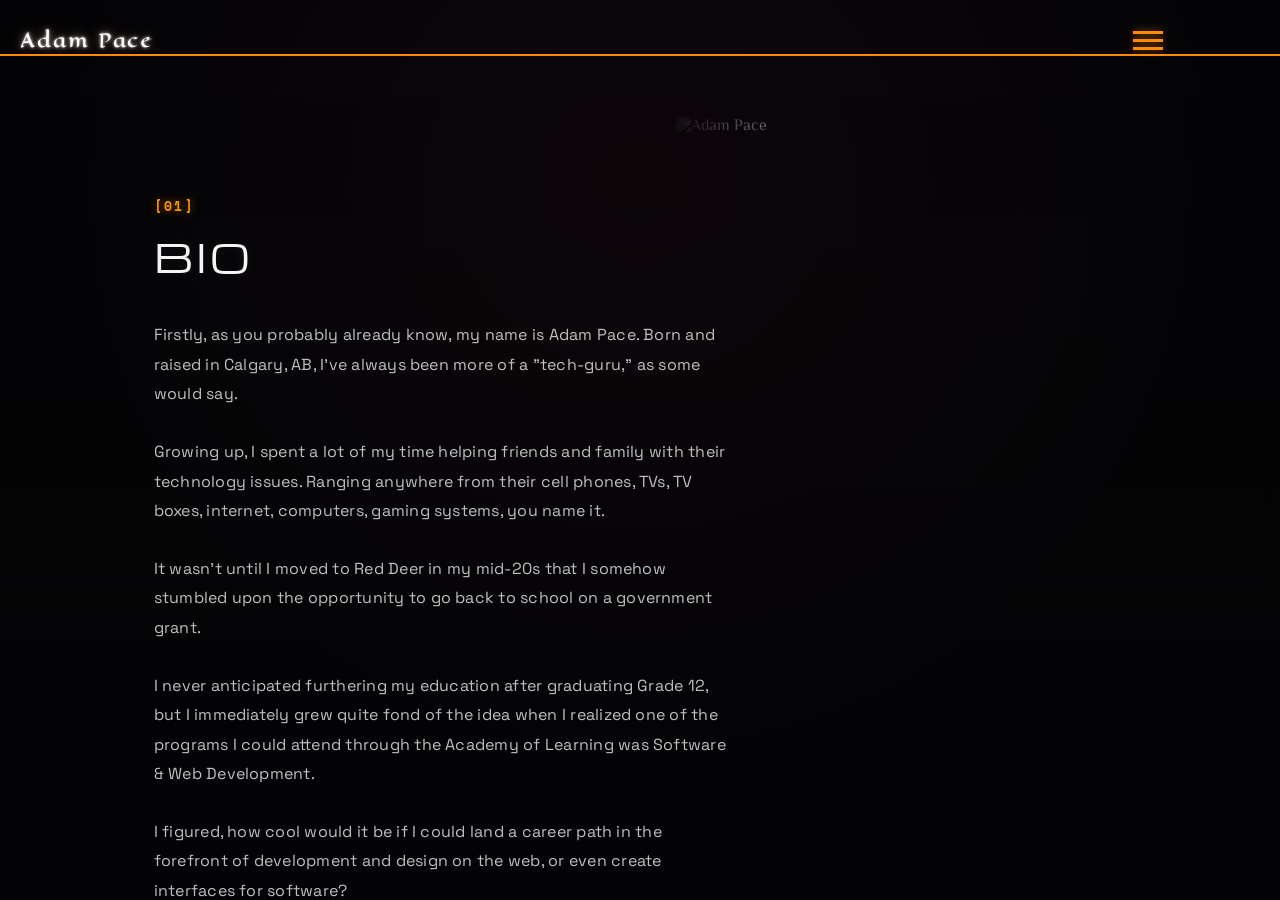
==== commit 633df145: "Finalized the mobile navigation and desktop navigation mediation to reflect both intended states acc" ====
--- a/about.html
+++ b/about.html
@@ -3,11 +3,16 @@
 
 <head>
 
-  <meta charset="UTF-8" />
-
-  <title>Adam Pace — About</title>
-
-  <link rel="preconnect" href="https://fonts.googleapis.com">
+<meta charset="UTF-8" />
+<title>Projects — Adam Pace</title>
+
+<link rel="apple-touch-icon" sizes="180x180" href="/apple-touch-icon.png">
+<link rel="icon" type="image/png" sizes="32x32" href="/favicon-32x32.png">
+<link rel="icon" type="image/png" sizes="16x16" href="/favicon-16x16.png">
+
+<link rel="manifest" href="/site.webmanifest">
+
+<link rel="preconnect" href="https://fonts.googleapis.com">
   <link rel="preconnect" href="https://fonts.gstatic.com" crossorigin>
 
   <link
--- a/css/portfolio.css
+++ b/css/portfolio.css
@@ -206,7 +206,13 @@
   color:#fff;
   text-decoration:none;
   padding:12px 0;
-}
+  text-shadow:
+    0 0 3px rgba(255,255,255,.85),
+    0 0 8px rgba(255,255,255,.45),
+    0 0 18px rgba(255,152,0,.35),
+    0 0 32px rgba(255,152,0,.16);
+}
+
 
 .mobile-nav-toggle {
   display:none;
@@ -673,15 +679,7 @@
 /*
 ========================================
 PROJECT BEAM SYSTEM
-========================================
-
-The Creator capability finishes at 6.05s.
-
-The beam deliberately begins at that exact
-point, rises from the lower edge, leaves a
-faint trace, and finishes beneath the
-"Enter Projects" navigation target.
-*/
+========================================*/
 
 .project-beam {
   position:fixed;
@@ -709,6 +707,31 @@
     0 0 8px rgba(255,152,0,.45),
     0 0 18px rgba(255,152,0,.18);
 }
+
+.project-beam::after {
+    content:"";
+    position:absolute;
+    inset:0;
+    background:linear-gradient(
+        to top,
+        transparent 0%,
+        rgba(255,152,0,.12) 35%,
+        rgba(255,183,75,.65) 55%,
+        #fff 70%,
+        rgba(255,183,75,.65) 82%,
+        transparent 100%
+    );
+    background-size:100% 45%;
+    background-repeat:no-repeat;
+    background-position:center -45%;
+    opacity:0;
+    pointer-events:none;
+    filter:
+        drop-shadow(0 0 5px rgba(255,183,75,.8))
+        drop-shadow(0 0 14px rgba(255,152,0,.45));
+    animation:projectBeamPulse 4.5s ease-in-out 7.85s infinite;
+}
+
 
 .project-beam-trace {
   position:absolute;
@@ -728,17 +751,18 @@
 
 .project-beam-arrow {
   position:absolute;
-  top:-9px;
+  top:-11px;
   left:50%;
   width:0;
   height:0;
-  border-left:5px solid transparent;
-  border-right:5px solid transparent;
-  border-bottom:8px solid #ff9800;
+  border-left:8px solid transparent;
+  border-right:8px solid transparent;
+  border-bottom:14px solid #ff9800;
   transform:translateX(-50%);
   filter:
     drop-shadow(0 0 4px rgba(255,152,0,.8))
     drop-shadow(0 0 8px rgba(255,152,0,.35));
+    animation:projectArrowPulse 4.5s ease-in-out 8.35s infinite;
 }
 
 @keyframes projectBeamRise {
@@ -762,6 +786,66 @@
   }
 }
 
+@keyframes projectBeamPulse {
+    0%,10% {
+        background-position:center 145%;
+        opacity:0;
+    }
+
+    15% {
+        opacity:1;
+    }
+
+    85% {
+        background-position:center -45%;
+        opacity:1;
+    }
+
+    88%,100% {
+        background-position:center -45%;
+        opacity:0;
+    }
+}
+
+
+@keyframes projectArrowPulse {
+    0%,84% {
+        transform:translateX(-50%) scale(1);
+        filter:
+            drop-shadow(0 0 4px rgba(255,152,0,.8))
+            drop-shadow(0 0 8px rgba(255,152,0,.35));
+    }
+
+    88% {
+        transform:translateX(-50%) scale(1.2);
+        filter:
+            drop-shadow(0 0 8px rgba(255,183,75,1))
+            drop-shadow(0 0 18px rgba(255,183,75,.9));
+    }
+
+    91% {
+        transform:translateX(-50%) scale(1.55);
+        filter:
+            drop-shadow(0 0 3px #fff)
+            drop-shadow(0 0 10px #fff)
+            drop-shadow(0 0 25px rgba(255,183,75,1))
+            drop-shadow(0 0 40px rgba(255,152,0,.8));
+    }
+
+    95% {
+        transform:translateX(-50%) scale(1);
+        filter:
+            drop-shadow(0 0 8px #fff)
+            drop-shadow(0 0 20px rgba(255,183,75,.8));
+    }
+
+    100% {
+        transform:translateX(-50%) scale(1);
+        filter:
+            drop-shadow(0 0 4px rgba(255,152,0,.8))
+            drop-shadow(0 0 8px rgba(255,152,0,.35));
+    }
+}
 
 /*
 ========================================
@@ -1162,8 +1246,8 @@
     align-items:center;
     justify-content:center;
     gap:5px;
-    width:42px;
-    height:42px;
+    width:52px;
+    height:52px;
     padding:0;
     margin-left:auto;
     transform:translateX(-86px);
@@ -1176,8 +1260,8 @@
 
   .mobile-nav-toggle span {
     display:block;
-    width:24px;
-    height:2px;
+    width:30px;
+    height:3px;
     background:#ff8a00;
     box-shadow:0 0 8px rgba(255,138,0,.6);
     transition:transform .3s ease,opacity .3s ease;
@@ -1219,6 +1303,11 @@
   .nav-links a:hover {
     background:rgba(255,138,0,.08);
   }
+  
+  .nav-light-trail {
+    position:absolute;
+    bottom:24px;
+  }
 
   .platform-button {
     position:absolute;
@@ -1242,9 +1331,6 @@
     transform:none !important;
   }
 
-  .nav-light-trail {
-    display:none;
-  }
 
   .nav-orbit-ring {
     display:none;
@@ -1277,4 +1363,10 @@
   body.projects-page .nav-links.mobile-open ~ .platform-button {
     display: flex;
   }
+}
+@media (max-width: 1610px) {
+  body.projects-page .documentation-system {
+    height: 55vh;
+    min-height: 0;
+  }
 }
--- a/css/project-platform.css
+++ b/css/project-platform.css
@@ -48,15 +48,16 @@
 }
 
 .project-platform.booting .project-hud,
-.project-platform.deploying .project-hud,
-.project-platform.online .project-hud {
+.project-platform.deploying .project-hud {
   opacity: 1;
   transform: translate(-50%, -50%);
 }
 
-.project-platform.hud-focus .project-hud {
-  transform: translate(-50%, -50%);
-}
+.project-platform.online .project-hud {
+  visibility: hidden;
+  pointer-events: none;
+}
+
 
 .hud-thumbnail {
   width: 240px;
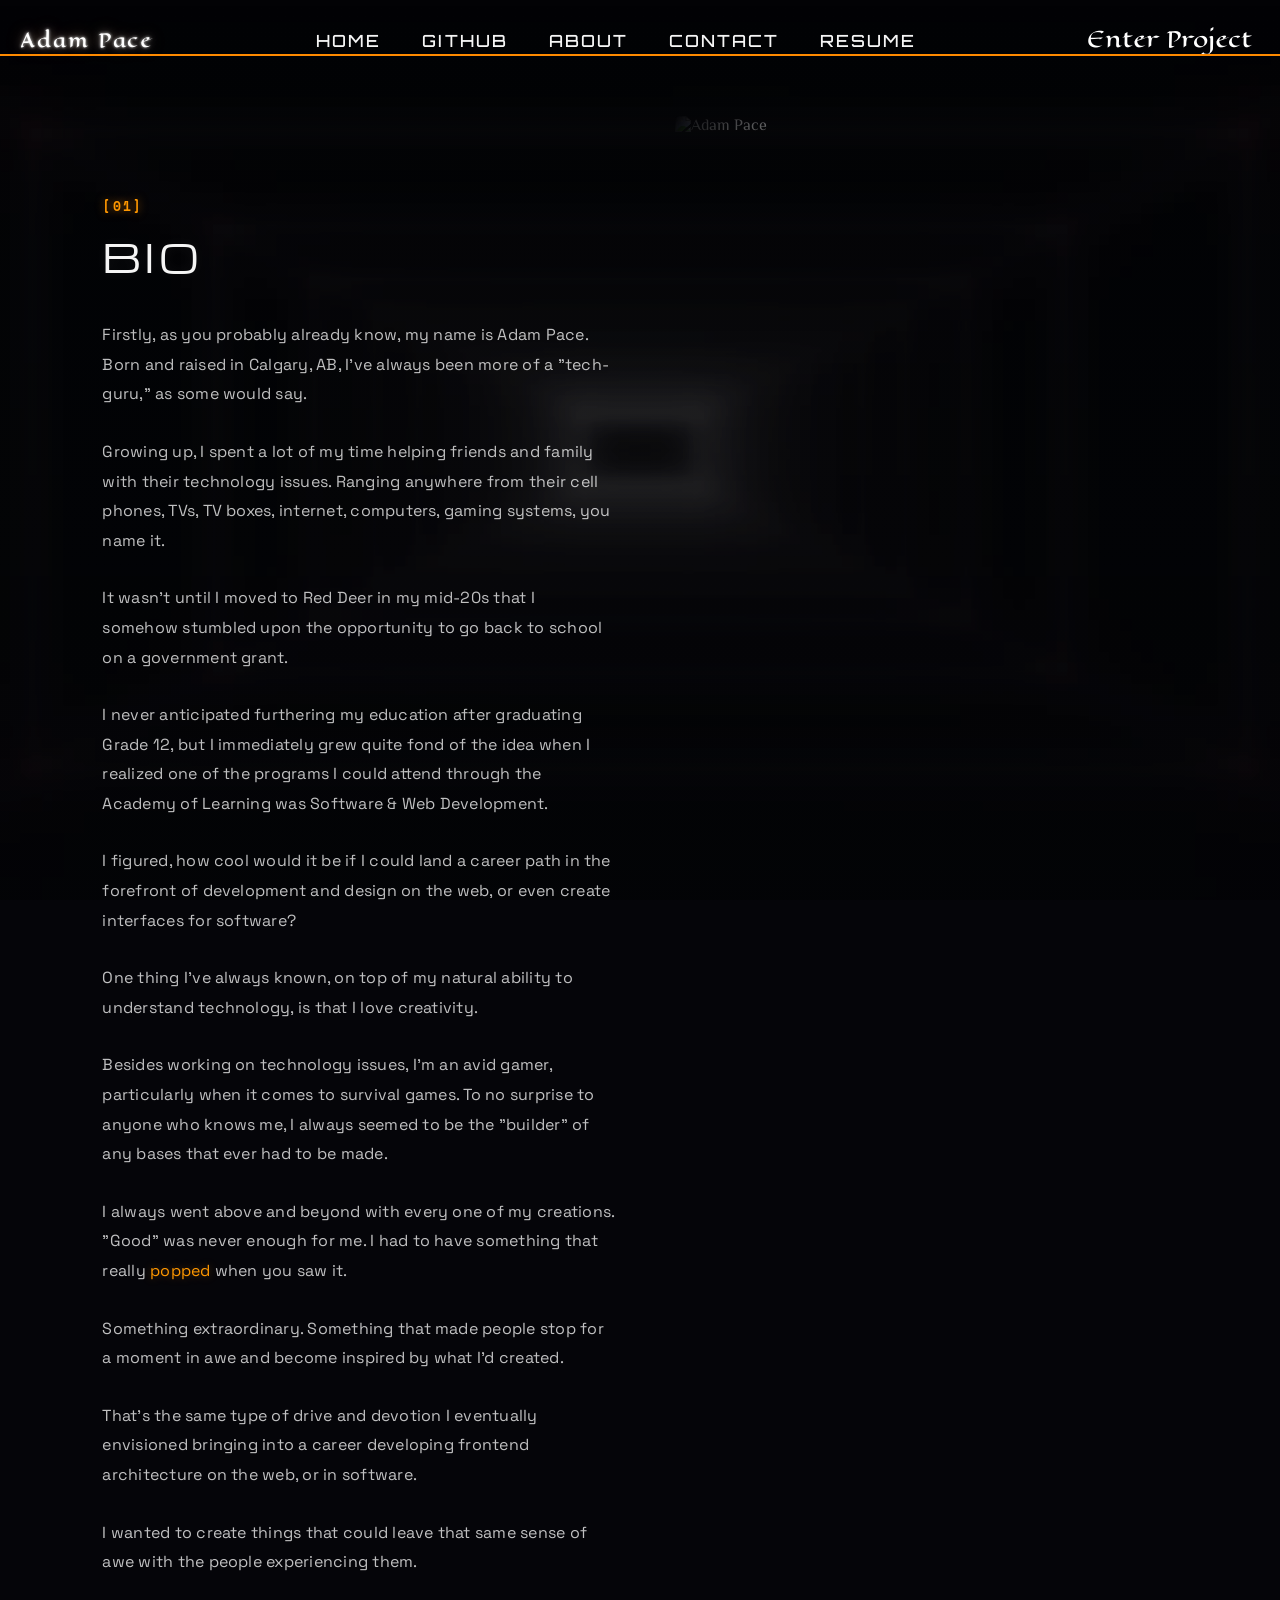
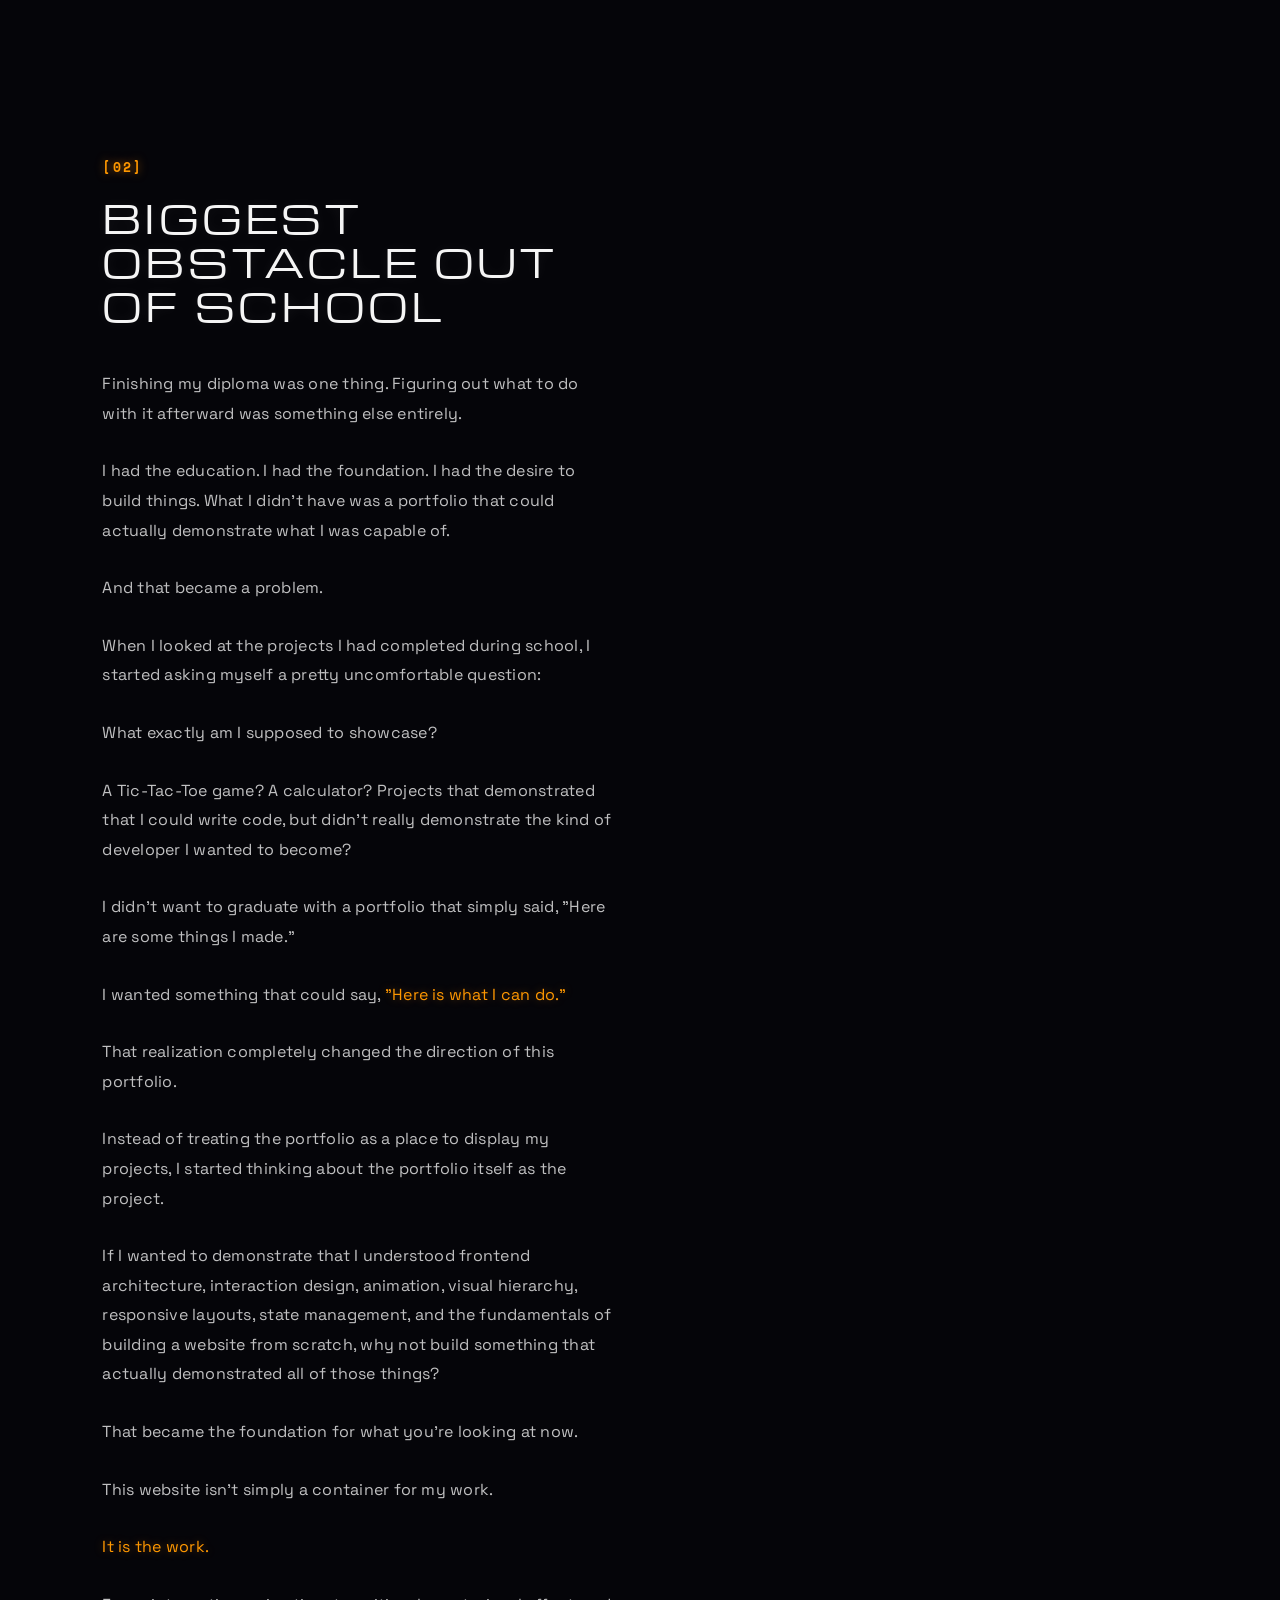
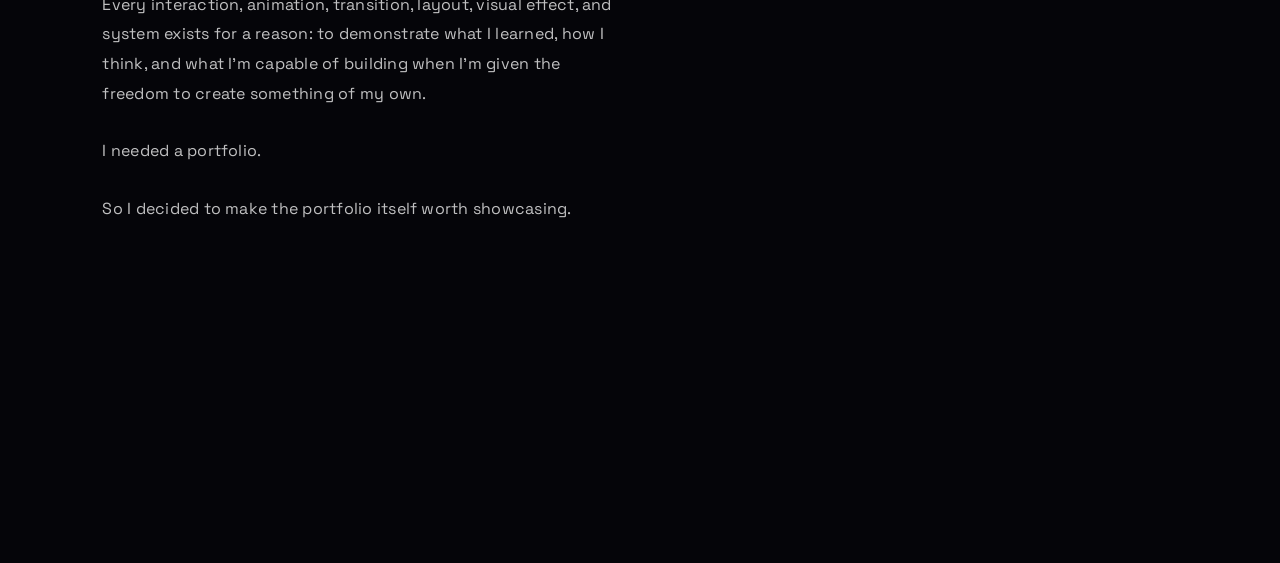
==== commit 8e5430a7: "perf: cut ~25MB of video off the inner pages Two problems, both invisible in the code but very visib" ====
--- a/about.html
+++ b/about.html
@@ -4,7 +4,12 @@
 <head>
 
 <meta charset="UTF-8" />
-<title>Projects — Adam Pace</title>
+<!-- Tells a phone to lay the page out at the phone's real width.
+     Without this line, phones pretend to be a ~980px desktop and
+     then shrink the whole page down to fit, which makes the text
+     tiny and stops any of the mobile styling from ever applying. -->
+<meta name="viewport" content="width=device-width, initial-scale=1" />
+<title>About — Adam Pace</title>
 
 <link rel="apple-touch-icon" sizes="180x180" href="/apple-touch-icon.png">
 <link rel="icon" type="image/png" sizes="32x32" href="/favicon-32x32.png">
@@ -19,24 +24,23 @@
     href="https://fonts.googleapis.com/css2?family=Aladin&family=Bebas+Neue&family=Eagle+Lake&family=Michroma&family=Orbitron:wght@400;600&family=Space+Grotesk:wght@400;500;700&family=Space+Mono:wght@400;700&family=ZCOOL+XiaoWei&display=swap"
     rel="stylesheet">
 
-  <link rel="stylesheet" href="css/portfolio.css?v=1.1">
-  <link rel="stylesheet" href="css/projects.css?v=1.1">
-  <link rel="stylesheet" href="css/project-platform.css?v=1.1">
-  <link rel="stylesheet" href="css/about.css?v=1.1">
-
-  <script defer src="js/main.js?v=1.1"></script>
-
-  <script defer src="js/cursor.js?v=1.1"></script>
-
-  <script src="js/nav-orbit.js?v=1.1"></script>
+  <link rel="stylesheet" href="css/portfolio.css?v=2.2">
+  <link rel="stylesheet" href="css/projects.css?v=2.2">
+  <link rel="stylesheet" href="css/project-platform.css?v=2.2">
+  <link rel="stylesheet" href="css/about.css?v=2.2">
+
+  <script defer src="js/main.js?v=2.2"></script>
+
+  <script defer src="js/cursor.js?v=2.2"></script>
+
+  <script src="js/nav-orbit.js?v=2.2"></script>
 
 </head>
 
 <body class="subpage about-page">
 
-  <video id="intro-video" autoplay muted loop playsinline>
-    <source src="images/video/intro.mp4" type="video/mp4">
-  </video>
+  <!-- Background is a pre-blurred still (body.subpage::before).
+       Subpages blurred the 10MB video past recognition. -->
 
   <div id="video-overlay"></div>
   <div id="page-surface"></div>
--- a/css/portfolio.css
+++ b/css/portfolio.css
@@ -12,12 +12,22 @@
 
 html,
 body {
-  height:100%;
-  scroll-behavior:smooth;
+  min-height:100%;
   font-family:system-ui,-apple-system,BlinkMacSystemFont,"Segoe UI",sans-serif;
   color:#f5f5f5;
   background:#050509;
-  overflow:hidden;
+  /* The page now scrolls normally, like any other website.
+
+     This used to say "overflow:hidden", which locked every page to
+     exactly one screen tall. Anything taller than the screen was
+     simply unreachable, so each page had to build its own little
+     scrolling box inside itself to cope. That is what caused the
+     cut-off text and the scrollbars-inside-scrollbars.
+
+     "scroll-behavior:smooth" also used to be here. It animated every
+     single notch of the mouse wheel, which is what made scrolling
+     feel slow and floaty. Removed so the wheel responds instantly. */
+  overflow-x:hidden;
 }
 
 @media(pointer:fine) {
@@ -1369,4 +1379,244 @@
     height: 55vh;
     min-height: 0;
   }
-}+}
+
+
+/* ==========================================
+HOME PAGE — STACKING ON SMALL SCREENS
+
+On a wide monitor the three big words sit on the left and the
+three capability lists sit on the right. There is not enough
+room for that side-by-side layout on a laptop or phone, so the
+lists drop underneath the words instead of overlapping them.
+========================================== */
+
+/* Pulls the capability column back inside the screen edge.
+   It normally sits 80px further right than the text, which looks
+   good on a wide monitor but hangs off the side of a laptop screen
+   and gets its text chopped off. Below the stacking size it moves
+   under the titles anyway, so this stops mattering. */
+@media (max-width:1212px) {
+  .hero-capabilities {
+    right:0;
+  }
+}
+
+
+/* The hero used to be told "be exactly one screen tall", but it sits
+   inside a container that already adds 200px of padding, so the page
+   ended up one screen PLUS 200px. On a short laptop window that
+   pushed "CREATOR" and the third capability off the bottom with no
+   way to scroll down to them. */
+@media (min-width:1051px) {
+  body.hero-page .hero-section {
+    height:auto;
+    min-height:calc(100vh - 200px);
+  }
+}
+
+
+@media (max-width:1050px) {
+
+  .main-wrapper {
+    padding:104px 20px 64px;
+  }
+
+  .hero-section {
+    height:auto;
+  }
+
+  .hero-title-stack {
+    top:0;
+  }
+
+  .hero-role {
+    font-size:clamp(3rem,16vw,7rem);
+  }
+
+  .hero-capabilities {
+    position:static;
+    width:100%;
+    margin-top:44px;
+    gap:28px;
+  }
+
+  /* This is the thin orange line that decorates the right-hand edge
+     on a big screen. On small screens the thing it is positioned
+     against shrinks, so the line ends up drawn straight through the
+     middle of the text. It is only decoration, so it is hidden. */
+  .project-beam {
+    display:none;
+  }
+}
+
+
+@media (max-width:560px) {
+
+  .main-wrapper {
+    padding:96px 18px 56px;
+  }
+
+  .hero-capabilities {
+    margin-top:34px;
+    gap:22px;
+  }
+
+  .hero-capability li {
+    font-size:1rem;
+  }
+}
+
+/* ==========================================
+FOOTER
+
+The footer had no styling at all, so it showed up as plain
+default browser text at the very bottom of the page. It now
+matches the rest of the site: small, muted, spaced out, with
+the same orange accent line used elsewhere.
+
+It appears on the contact, projects and resume pages.
+========================================== */
+
+footer {
+  position:relative;
+  z-index:10;
+  padding:36px 24px 44px;
+  text-align:center;
+  font-family:"Space Grotesk",sans-serif;
+  font-size:.75rem;
+  font-weight:400;
+  letter-spacing:.16em;
+  text-transform:uppercase;
+  color:rgba(250,248,246,.36);
+}
+
+footer::before {
+  content:"";
+  display:block;
+  width:min(420px,55%);
+  height:1px;
+  margin:0 auto 28px;
+  background:linear-gradient(
+    90deg,
+    transparent,
+    rgba(255,138,0,.32),
+    transparent
+  );
+}
+
+@media (max-width:768px) {
+  footer {
+    padding:28px 18px 36px;
+    letter-spacing:.12em;
+  }
+
+  footer::before {
+    margin-bottom:22px;
+  }
+}
+
+
+/* ==========================================
+KEEP THE REAL MENU ON LAPTOPS
+
+The site used to switch to the mobile hamburger menu on any
+screen under 1610px wide. That meant a normal laptop (1280,
+1366, 1440, 1536 are all very common) showed a phone menu.
+
+The only reason it did not fit was an 80px gap between each
+link. The menu's actual content is about 1090px wide, so
+shrinking that gap on smaller screens lets the real menu stay
+all the way down to 1081px. Below that, the hamburger takes
+over as normal.
+========================================== */
+
+@media (min-width:1081px) and (max-width:1610px) {
+
+  /* The projects page has its own rule that forces the hamburger to
+     show, and that rule is more specific than a plain one, so it has
+     to be named here too or the hamburger appears next to the full
+     menu at the same time. */
+  .mobile-nav-toggle,
+  body.projects-page .mobile-nav-toggle {
+    display:none;
+  }
+
+  .nav-links {
+    position:static;
+    /* the mobile rules hide this until the hamburger is tapped */
+    display:flex;
+    flex-direction:row;
+    align-items:center;
+    gap:clamp(24px,3.2vw,80px);
+    padding:0;
+    background:transparent;
+    border:0;
+    box-shadow:none;
+  }
+
+  .nav-links li {
+    width:auto;
+  }
+
+  .nav-links a {
+    display:inline-flex;
+    width:auto;
+    padding:8px 0;
+    font-size:1.05rem;
+  }
+
+  .nav-links a:hover {
+    background:transparent;
+  }
+
+  .platform-button {
+    position:relative;
+    top:auto;
+    left:auto;
+    right:auto;
+    display:flex;
+    justify-content:center;
+    padding:0 8px;
+    font-size:1.4rem;
+    background:transparent;
+    border:0;
+  }
+}
+
+
+/* ==========================================
+INNER PAGE BACKGROUND — PICTURE INSTEAD OF VIDEO
+
+Every page loaded the same 10.4MB background video. On the
+inner pages that video was blurred and dimmed so heavily that
+you could not tell it was moving at all — so visitors were
+downloading 10.4MB, and their phone was decoding video
+non-stop, to show something that looked like a still picture.
+
+It is now an actual still picture: 14KB, and no video work at
+all. The home page still plays the real video, because there
+it is sharp and it is the first thing people see.
+========================================== */
+
+body.subpage::before {
+  content:"";
+  position:fixed;
+  inset:0;
+  z-index:0;
+  background-image:url("../images/video/intro-blur.jpg");
+  background-size:cover;
+  background-position:center;
+  opacity:.78;
+  filter:brightness(.58);
+  pointer-events:none;
+}
+
+/* When you click between pages the site swaps the content without a
+   full reload, which means the home page's video tag is still
+   sitting there. This hides it once you land on an inner page. */
+body.subpage #intro-video {
+  display:none;
+}
+
+
--- a/css/projects.css
+++ b/css/projects.css
@@ -1,7 +1,7 @@
 /* ===== PROJECT PLATFORM ===== */
 
 .projects-page {
-  overflow: hidden;
+  overflow-x: hidden;
 }
 
 .project-platform {
@@ -358,3 +358,28 @@
   box-shadow: none;
 }
 
+PROJECT STAGE HEIGHT
+
+The stage was set to "one screen minus 90px", but it lives
+inside a container that already adds 200px of padding of its
+own. So the page always ended up about 110px taller than the
+screen, and because the page could not scroll, that strip at
+the bottom (including the footer) was unreachable.
+
+"min-height" means it still fills the first screen nicely, but
+is now allowed to grow taller when there is more content.
+========================================== */
+
+.project-platform {
+  height: auto;
+  min-height: calc(100vh - 200px);
+}
+
+@media (max-width:1050px) {
+  .project-platform {
+    /* .main-wrapper drops to 104px + 64px at this width */
+    min-height: calc(100vh - 168px);
+  }
+}
+
+
--- a/css/project-platform.css
+++ b/css/project-platform.css
@@ -892,4 +892,36 @@
     pointer-events: none;
     transform: translate(-50%, -50%) scale(.92);
   }
-}+}
+}
+
+/* ==========================================
+DOCUMENTATION — ONE SCROLLBAR, NOT THREE
+
+The docs panel scrolled inside itself, and the text inside it
+scrolled inside that. So you could end up with a scrollbar
+inside a scrollbar inside the page — confusing, and easy to
+lose your place in.
+
+Both now simply grow as tall as their content and the page
+does the scrolling.
+
+The code snippet keeps its sideways scrollbar, which is normal
+and expected for long lines of code.
+========================================== */
+
+.documentation-system,
+.documentation-viewer,
+.documentation-content {
+  height: auto;
+  max-height: none;
+  overflow-y: visible;
+}
+
+@media (max-width: 1610px) {
+  body.projects-page .documentation-system {
+    height: auto;
+  }
+}
+
+
--- a/css/about.css
+++ b/css/about.css
@@ -352,4 +352,46 @@
     filter:none;
   }
 
-}+}
+
+/*
+========================================
+LET THE BIO SCROLL WITH THE PAGE
+
+The bio used to sit in a fixed-height box that scrolled inside
+itself, and its scrollbar was hidden. So on a desktop there was
+about 2,700px of writing with no visible clue you could scroll
+it, and on a phone it could not be scrolled at all — most of the
+story was simply unreachable.
+
+Now the whole page scrolls and the photo stays put beside it.
+
+The text column was also 65% wide while the photo took the right
+50%, so the two overlapped and words ran underneath the picture.
+
+The desktop rules are wrapped in "min-width:901px" so they do not
+clash with the phone rules further up this file.
+========================================
+*/
+
+@media(min-width:901px) {
+
+  .about-layout {
+    position:relative;
+    inset:auto;
+  }
+
+  .about-content {
+    position:relative;
+    top:auto;
+    left:auto;
+    /* was 65%, which overlapped the photo taking up the right 50% */
+    width:54%;
+    height:auto;
+    overflow:visible;
+  }
+
+  .about-content-inner {
+    padding:110px 6vw 160px 8vw;
+  }
+}
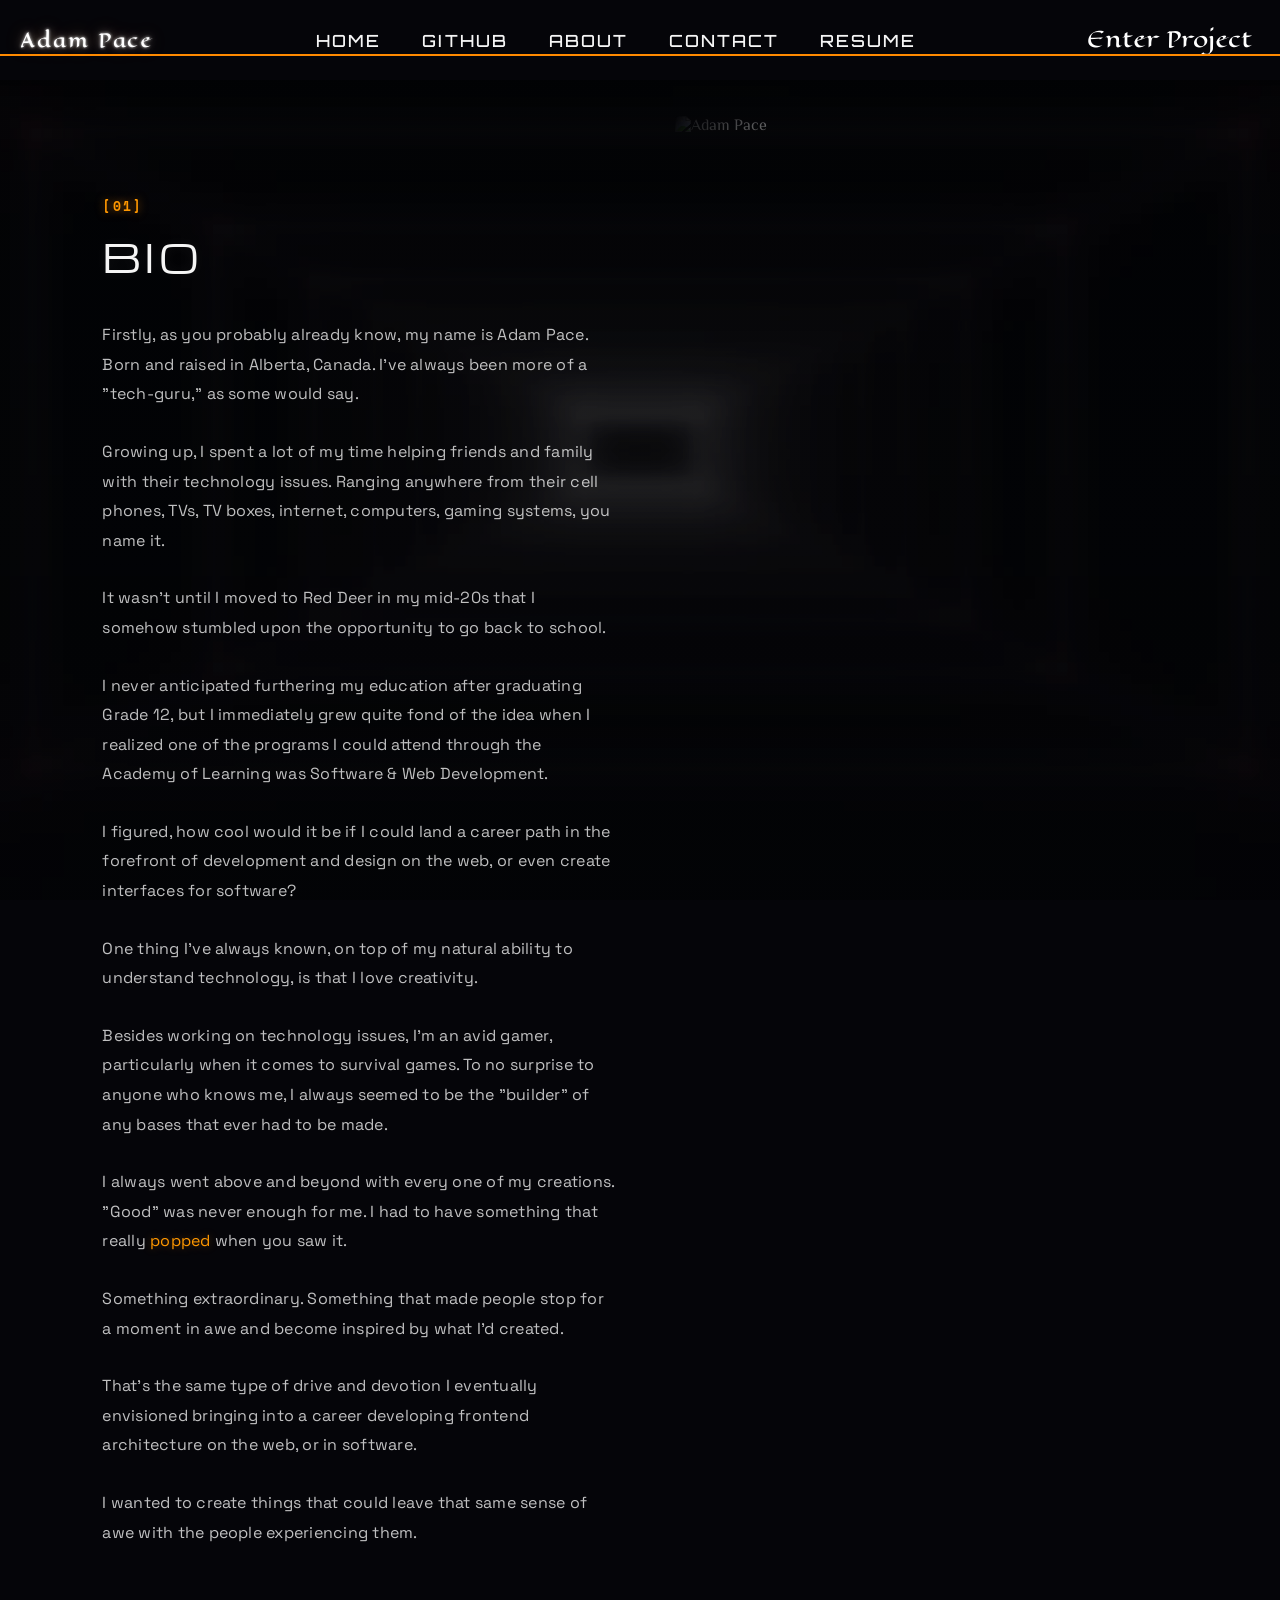
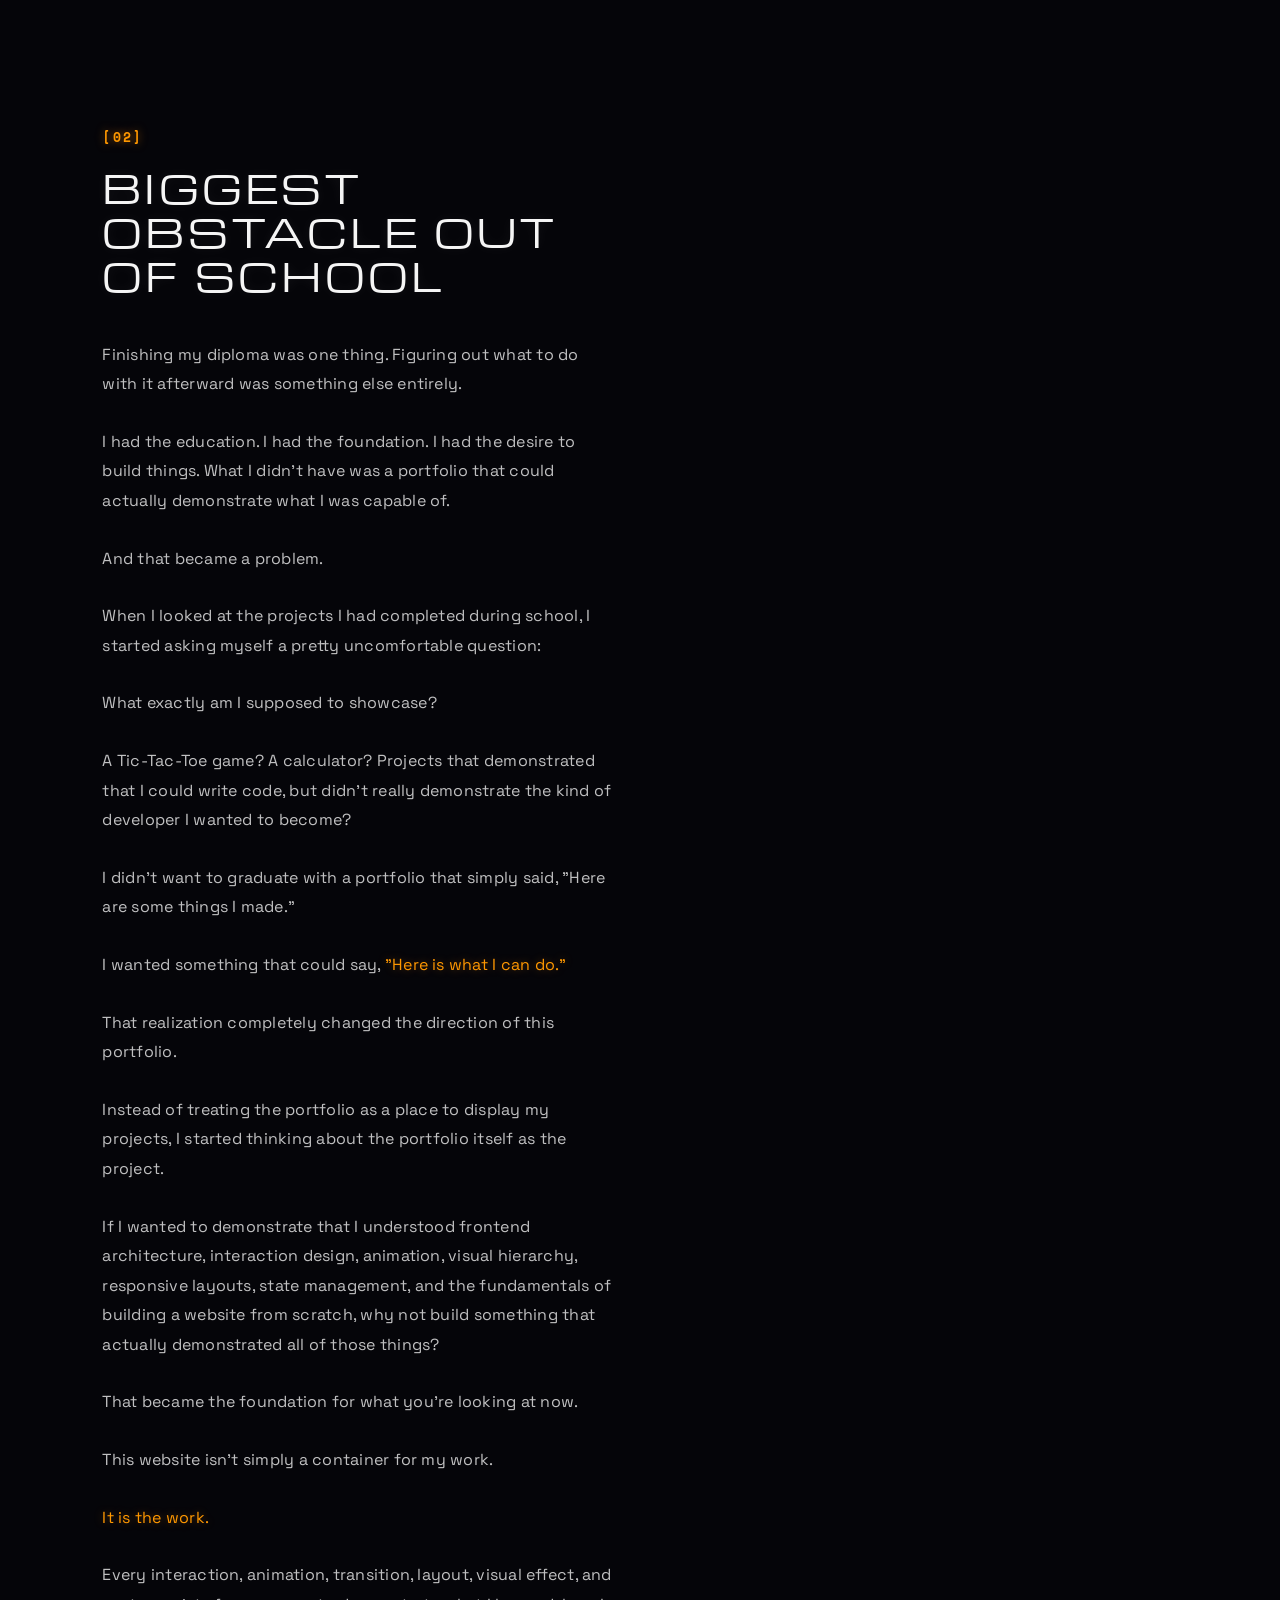
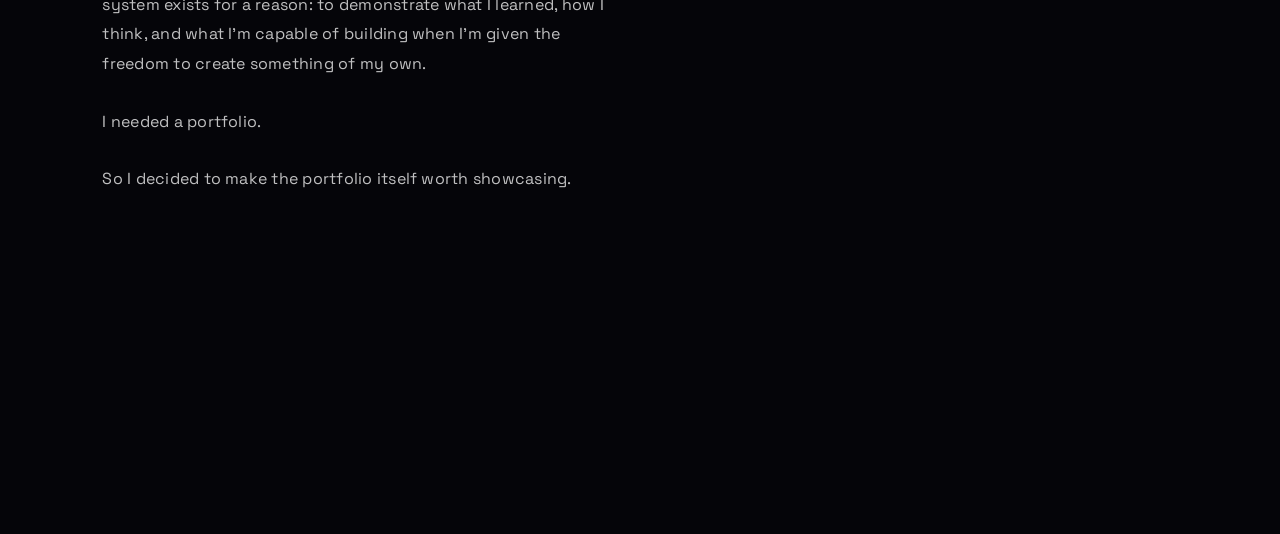
==== commit 54a0c29b: "Refactor projects JS, update copy, remove page Update about.html copy (use 'Alberta, Canada' and rem" ====
--- a/about.html
+++ b/about.html
@@ -154,7 +154,7 @@
 
             <p>
               Firstly, as you probably already know, my name is Adam Pace.
-              Born and raised in Calgary, AB, I've always been more of a
+              Born and raised in Alberta, Canada. I've always been more of a
               "tech-guru," as some would say.
             </p>
 
@@ -167,8 +167,7 @@
 
             <p>
               It wasn't until I moved to Red Deer in my mid-20s that I somehow
-              stumbled upon the opportunity to go back to school on a government
-              grant.
+              stumbled upon the opportunity to go back to school.
             </p>
 
             <p>
--- a/css/portfolio.css
+++ b/css/portfolio.css
@@ -790,7 +790,7 @@
   }
 
   100% {
-  height:calc(100vh - -120px);
+  height:calc(100vh - 116px);
   opacity:1;
 
   }
@@ -977,10 +977,11 @@
   height:4px;
   background:#faf9f9;
   border-radius:50%;
+  z-index:10001;
 }
 
 .cursor-dot.cursor-lock-dot {
-  opacity:0;
+  opacity:1;
 }
 
 .cursor-ring {
@@ -1321,7 +1322,13 @@
 
   .platform-button {
     position:absolute;
-    top:calc(100% + 288px);
+    /* Sits the "Enter Project" button directly against the bottom of
+       the open menu so they read as one panel. It used to be 288px,
+       but the menu is only 242px tall, so the button floated 46px
+       below it looking disconnected.
+       If you ever add or remove a link from the menu, update this
+       number to match the menu's new height. */
+    top:calc(100% + 242px);
     left:20px;
     right:20px;
     display:none;
@@ -1331,6 +1338,7 @@
     font-size:1rem;
     background:rgba(5,5,9,.94);
     border:1px solid rgba(255,138,0,.35);
+    border-top:0;
   }
 
   .nav-links.mobile-open ~ .platform-button {
@@ -1620,3 +1628,65 @@
 }
 
 
+/* ==========================================
+HAMBURGER MENU — CLEAN BAR
+
+Once the menu collapses to a hamburger there is no room for
+extras, so the "Adam Pace" wordmark and the orange line are
+hidden and the bar carries only the button.
+
+The button is sized in "em" so the bars and the tappable area
+grow together — change the font-size and the whole button
+scales. It is 56x56px, comfortably above the 44px minimum
+that is considered a reliable finger target.
+========================================== */
+
+@media (max-width:1080px) {
+
+  .nav-brand {
+    display:none;
+  }
+
+  .nav-light-trail {
+    display:none;
+  }
+
+  .mobile-nav-toggle {
+    font-size:1.25rem;
+    width:2.8em;
+    height:2.8em;
+    gap:.35em;
+    /* the desktop layout nudges this button left; on a phone we want
+       it sitting properly at the edge of the bar */
+    transform:none;
+    margin-right:-.4em;
+  }
+
+  .mobile-nav-toggle span {
+    width:1.9em;
+    height:.2em;
+  }
+
+  /* The open menu was 94% opaque, which sounds solid but was just
+     see-through enough that big white headings underneath showed
+     through it as ghostly text. Now fully solid. */
+  .nav-links.mobile-open,
+  .nav-links.mobile-open ~ .platform-button {
+    background:#050509;
+  }
+}
+
+
+/* ==========================================
+DESKTOP BAR — SOLID BACKGROUND
+
+The top bar had no background, so as you scrolled, the page
+text slid underneath it and you could read it through the
+menu links. A solid colour keeps the menu readable.
+========================================== */
+
+@media (min-width:1081px) {
+  nav {
+    background:#050509;
+  }
+}
--- a/css/projects.css
+++ b/css/projects.css
@@ -358,6 +358,44 @@
   box-shadow: none;
 }
 
+
+
+/* ==========================================
+PROJECT CAROUSEL — SMALL SCREENS
+
+The carousel stage is a fixed 700x420 box, and the cards inside
+it are positioned by JavaScript in 3D. Changing its width would
+break that maths, so instead the whole stage is scaled down as
+one piece, which JavaScript does not notice.
+
+Scaling visually shrinks it but the browser still reserves the
+original 700x420 of space, so the negative margins pull that
+leftover empty space back in.
+========================================== */
+
+@media (max-width:736px) {
+  .project-carousel {
+    transform: scale(.7);
+    margin: -63px -105px;
+  }
+}
+
+@media (max-width:525px) {
+  .project-carousel {
+    transform: scale(.52);
+    margin: -101px -168px;
+  }
+}
+
+@media (max-width:400px) {
+  .project-carousel {
+    transform: scale(.44);
+    margin: -118px -196px;
+  }
+}
+
+
+/* ==========================================
 PROJECT STAGE HEIGHT
 
 The stage was set to "one screen minus 90px", but it lives
@@ -383,3 +421,33 @@
 }
 
 
+/* ==========================================
+START BUTTONS — PHONES
+
+LAST + INITIALIZE + NEXT with 30px gaps between them added up
+to about 374px, inside a stage only 339px wide. The row spilled
+out past both edges and the "NEXT" button was cut in half.
+Smaller gaps and padding bring the row back inside.
+========================================== */
+
+@media (max-width:480px) {
+
+  .carousel-controls {
+    margin-top: 22px;
+    flex-wrap: wrap;
+    justify-content: center;
+    gap: 10px;
+  }
+
+  .carousel-controls button,
+  .project-initialize {
+    padding: 10px 14px;
+    font-size: .9rem;
+    letter-spacing: .08em;
+  }
+
+  .project-initialize {
+    font-size: 1rem;
+    padding: 12px 20px;
+  }
+}
--- a/css/project-platform.css
+++ b/css/project-platform.css
@@ -893,7 +893,6 @@
     transform: translate(-50%, -50%) scale(.92);
   }
 }
-}
 
 /* ==========================================
 DOCUMENTATION — ONE SCROLLBAR, NOT THREE
@@ -910,13 +909,7 @@
 and expected for long lines of code.
 ========================================== */
 
-.documentation-system,
-.documentation-viewer,
-.documentation-content {
-  height: auto;
-  max-height: none;
-  overflow-y: visible;
-}
+
 
 @media (max-width: 1610px) {
   body.projects-page .documentation-system {
@@ -925,3 +918,98 @@
 }
 
 
+/* ==========================================
+PROJECT DOCS — PHONE AND SMALL TABLET LAYOUT
+
+The docs panel is made of boxes inside boxes, each adding its
+own padding. On a 390px phone that stacking ate the width like
+this:
+
+  390 screen -> 354 stage -> 274 panel -> 225 inner panel
+              -> 153px of actual text
+
+153px is only three or four words per line, and because the
+panel was a fixed size, the writing spilled out through its own
+border and collided with the footer.
+
+On small screens the panel now sits in the normal page flow at
+full width and grows as tall as it needs to be. The start
+screen behind it is taken out of the layout once you are in the
+docs, because it was invisible but still holding roughly 240px
+of empty space above them.
+========================================== */
+
+@media (max-width: 900px) {
+
+  .project-platform.online {
+    display: block;
+    height: auto;
+    min-height: 0;
+    padding-top: 8px;
+  }
+
+  /* It was only faded out, not removed, so it still took up space */
+  .project-platform.online .project-launcher {
+    position: absolute;
+    inset: 0;
+  }
+
+  .project-platform.online .project-workspace {
+    position: relative;
+    inset: auto;
+    width: 100%;
+  }
+
+  .project-platform.online .documentation-system {
+    position: relative;
+    inset: auto;
+    width: 100%;
+    height: auto;
+    padding: 14px 12px 20px;
+  }
+
+  .documentation-viewer {
+    padding: 20px 14px 22px;
+  }
+
+  .documentation-content {
+    max-width: none;
+    padding-right: 0;
+  }
+
+  /* Equal-width columns. The tabs used to be a centred row of
+     different widths (146 / 145 / 126 / 110), which is why they
+     looked ragged and randomly indented once they wrapped. */
+  .category-navigation,
+  .module-navigation {
+    display: grid;
+    grid-template-columns: repeat(2, 1fr);
+    gap: 8px;
+    justify-content: stretch;
+  }
+
+  .category-navigation {
+    padding: 12px;
+    margin-bottom: 16px;
+  }
+
+  .module-navigation {
+    margin-bottom: 20px;
+  }
+
+  /* If there is an odd number of tabs, the last one stretches across
+     the full row instead of sitting on its own looking lopsided. */
+  .category-navigation > *:last-child:nth-child(odd),
+  .module-navigation > *:last-child:nth-child(odd) {
+    grid-column: 1 / -1;
+  }
+
+  .project-category,
+  .technology-item {
+    width: 100%;
+    margin-top: 0;
+    padding: 11px 6px;
+    font-size: 1rem;
+    text-align: center;
+  }
+}
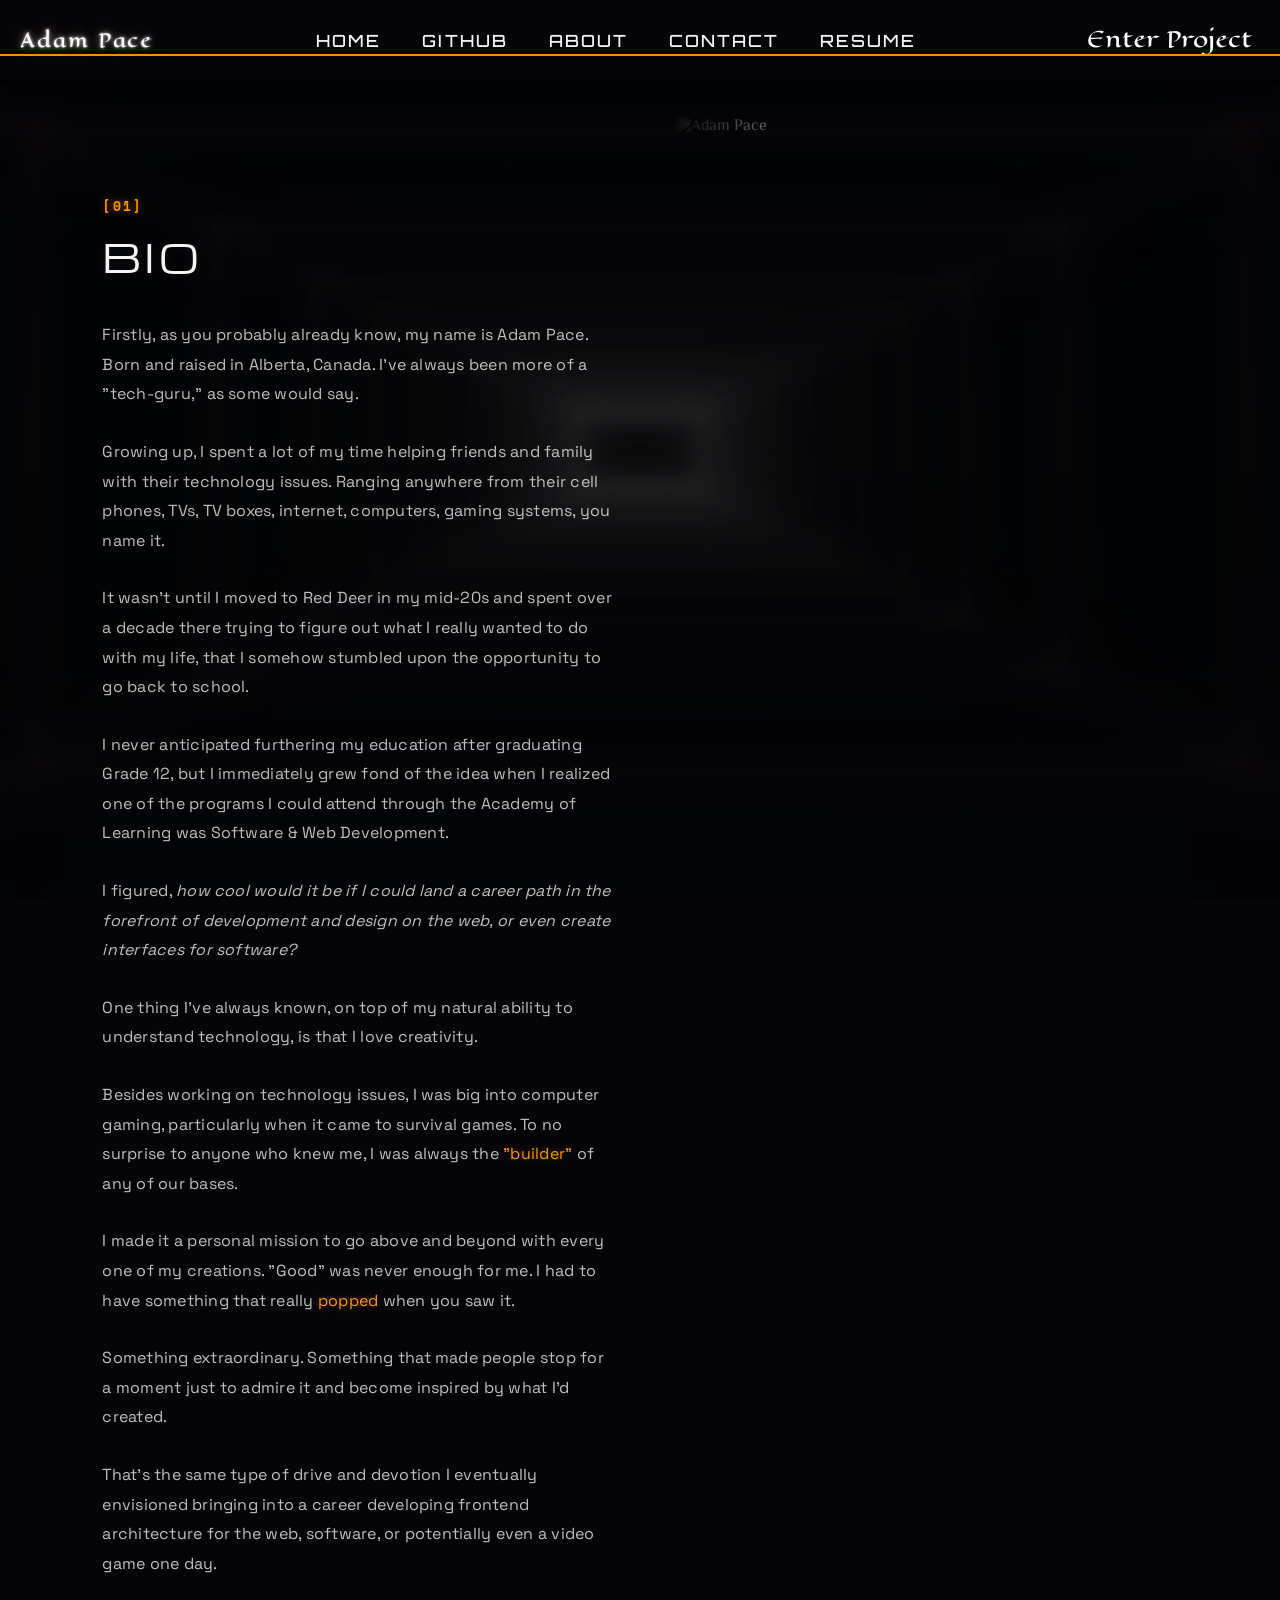
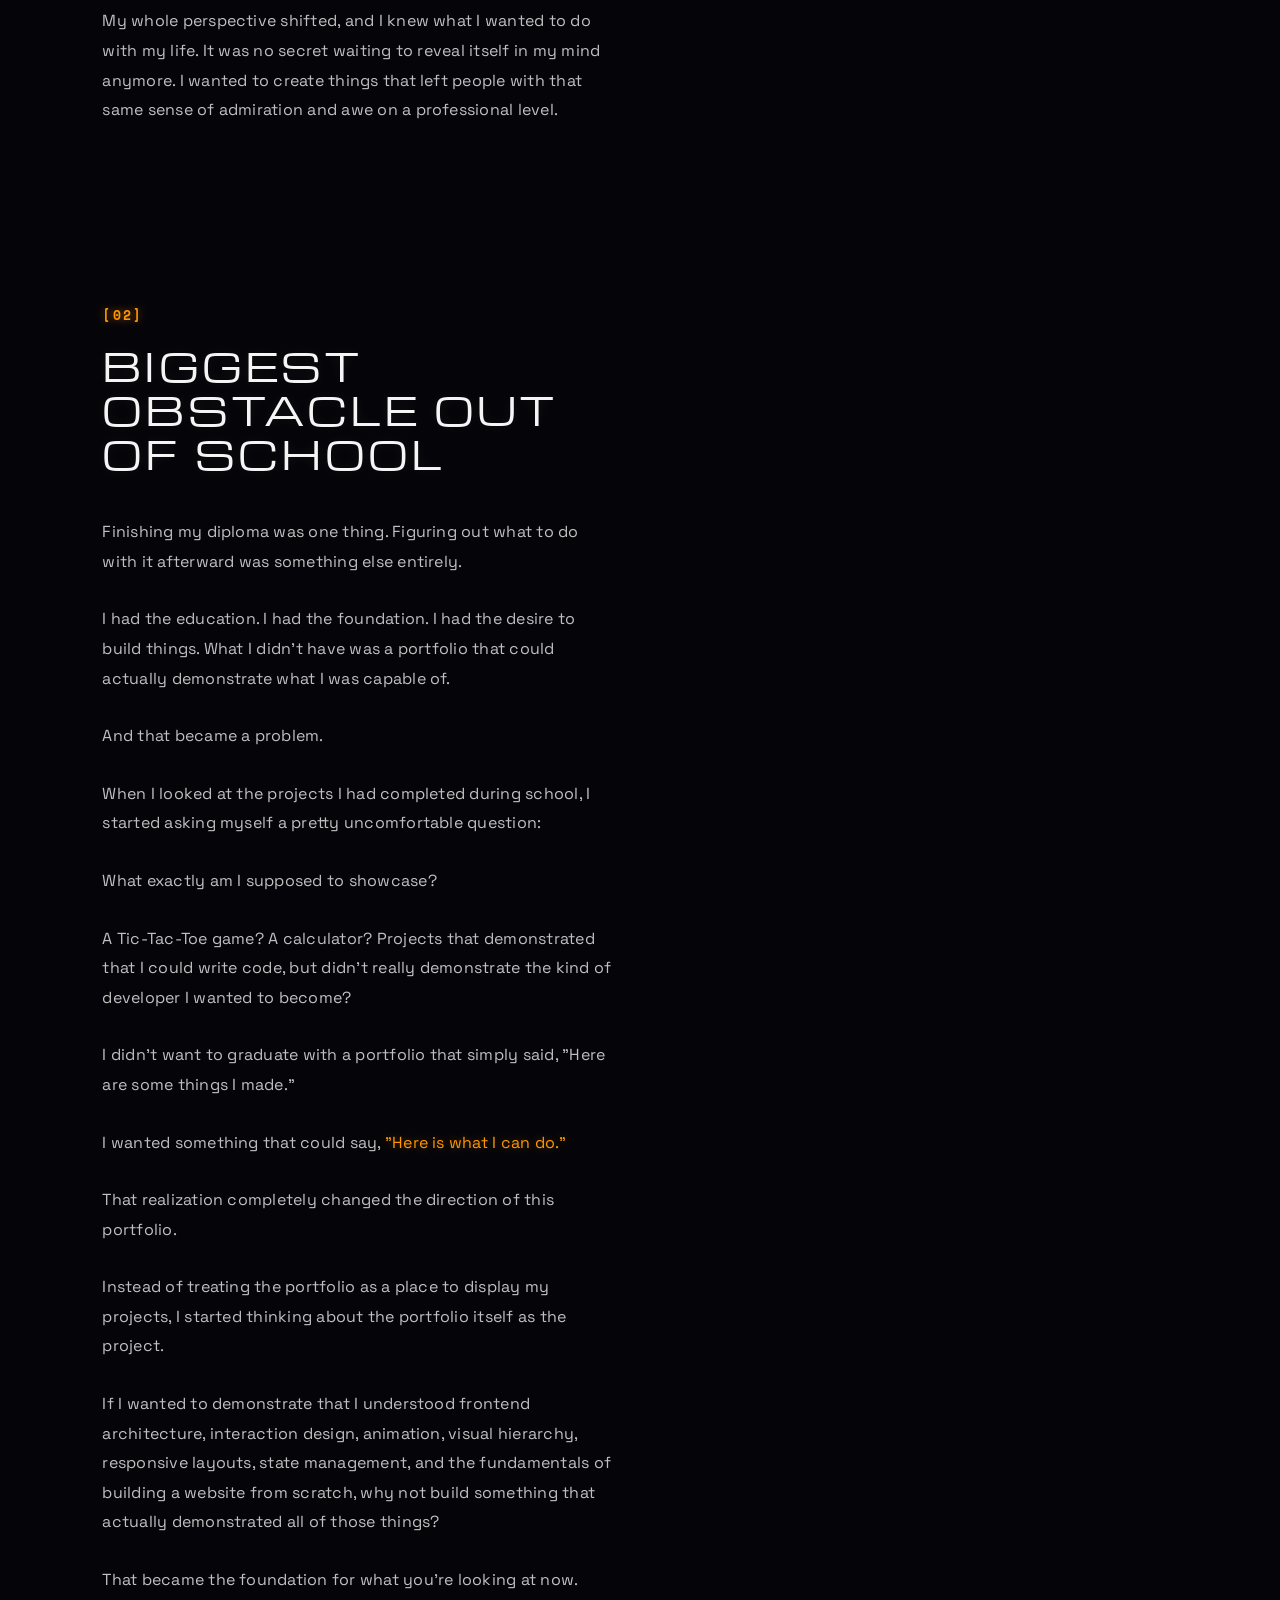
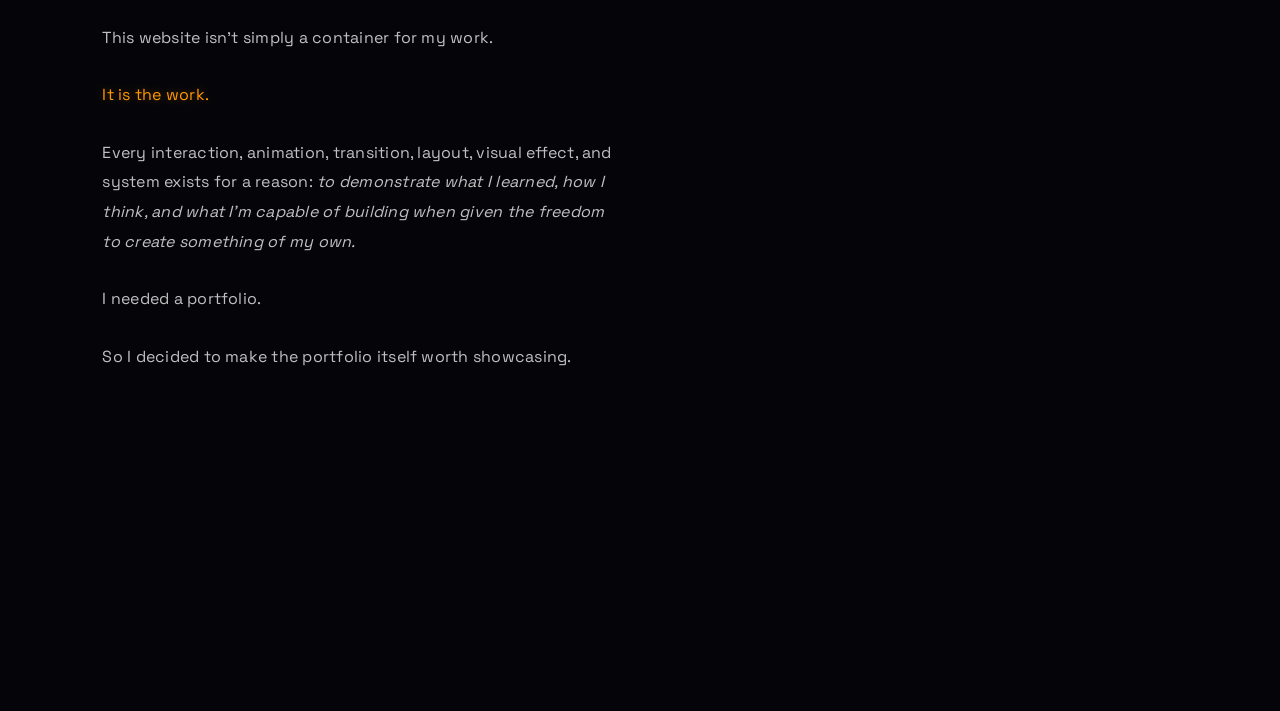
==== commit 49cf2810: "Update about.html" ====
--- a/about.html
+++ b/about.html
@@ -3,21 +3,21 @@
 
 <head>
 
-<meta charset="UTF-8" />
-<!-- Tells a phone to lay the page out at the phone's real width.
+  <meta charset="UTF-8" />
+  <!-- Tells a phone to lay the page out at the phone's real width.
      Without this line, phones pretend to be a ~980px desktop and
      then shrink the whole page down to fit, which makes the text
      tiny and stops any of the mobile styling from ever applying. -->
-<meta name="viewport" content="width=device-width, initial-scale=1" />
-<title>About — Adam Pace</title>
-
-<link rel="apple-touch-icon" sizes="180x180" href="/apple-touch-icon.png">
-<link rel="icon" type="image/png" sizes="32x32" href="/favicon-32x32.png">
-<link rel="icon" type="image/png" sizes="16x16" href="/favicon-16x16.png">
-
-<link rel="manifest" href="/site.webmanifest">
-
-<link rel="preconnect" href="https://fonts.googleapis.com">
+  <meta name="viewport" content="width=device-width, initial-scale=1" />
+  <title>About — Adam Pace</title>
+
+  <link rel="apple-touch-icon" sizes="180x180" href="/apple-touch-icon.png">
+  <link rel="icon" type="image/png" sizes="32x32" href="/favicon-32x32.png">
+  <link rel="icon" type="image/png" sizes="16x16" href="/favicon-16x16.png">
+
+  <link rel="manifest" href="/site.webmanifest">
+
+  <link rel="preconnect" href="https://fonts.googleapis.com">
   <link rel="preconnect" href="https://fonts.gstatic.com" crossorigin>
 
   <link
@@ -77,9 +77,7 @@
         </li>
 
         <li>
-          <a href="https://github.com/dohnnyj3pp"
-            class="nav-target nav-external"
-            target="_blank"
+          <a href="https://github.com/dohnnyj3pp" class="nav-target nav-external" target="_blank"
             rel="noopener noreferrer">
             <span>G</span><span>I</span><span>T</span><span>H</span><span>U</span><span>B</span>
           </a>
@@ -105,9 +103,7 @@
 
       </ul>
 
-      <a href="projects.html"
-        class="platform-button nav-target"
-        id="launch-platform">
+      <a href="projects.html" class="platform-button nav-target" id="launch-platform">
 
         <span>E</span><span>n</span><span>t</span><span>e</span><span>r</span>
         <span class="platform-word-gap"></span>
@@ -127,10 +123,7 @@
 
       <div class="about-portrait">
 
-        <img
-          src="images/adam-about.png"
-          alt="Adam Pace"
-        >
+        <img src="images/adam-about.png" alt="Adam Pace">
 
       </div>
 
@@ -166,21 +159,23 @@
             </p>
 
             <p>
-              It wasn't until I moved to Red Deer in my mid-20s that I somehow
-              stumbled upon the opportunity to go back to school.
+              It wasn't until I moved to Red Deer in my mid-20s and spent
+              over a decade there trying to figure out what I really wanted to
+              do with my life, that I somehow stumbled upon the opportunity to
+              go back to school.
             </p>
 
             <p>
               I never anticipated furthering my education after graduating
-              Grade 12, but I immediately grew quite fond of the idea when I
+              Grade 12, but I immediately grew fond of the idea when I
               realized one of the programs I could attend through the Academy
               of Learning was Software & Web Development.
             </p>
 
             <p>
-              I figured, how cool would it be if I could land a career path
-              in the forefront of development and design on the web, or even
-              create interfaces for software?
+              I figured, <i>how cool would it be if I could land a career path
+                in the forefront of development and design on the web, or even
+                create interfaces for software?</i>
             </p>
 
             <p>
@@ -189,32 +184,34 @@
             </p>
 
             <p>
-              Besides working on technology issues, I'm an avid gamer,
-              particularly when it comes to survival games. To no surprise
-              to anyone who knows me, I always seemed to be the "builder"
-              of any bases that ever had to be made.
-            </p>
-
-            <p>
-              I always went above and beyond with every one of my creations.
+              Besides working on technology issues, I was big into computer gaming,
+              particularly when it came to survival games. To no surprise
+              to anyone who knew me, I was always the <em>"builder"</em>
+              of any of our bases.
+            </p>
+
+            <p>
+              I made it a personal mission to go above and beyond with every one of my creations.
               "Good" was never enough for me. I had to have something that
               really <em>popped</em> when you saw it.
             </p>
 
             <p>
               Something extraordinary. Something that made people stop for
-              a moment in awe and become inspired by what I'd created.
+              a moment just to admire it and become inspired by what I'd created.
             </p>
 
             <p>
               That's the same type of drive and devotion I eventually
               envisioned bringing into a career developing frontend
-              architecture on the web, or in software.
-            </p>
-
-            <p>
-              I wanted to create things that could leave that same sense
-              of awe with the people experiencing them.
+              architecture for the web, software, or potentially
+              even a video game one day.
+            </p>
+
+            <p>
+             My whole perspective shifted, and I knew what I wanted to do with my life.
+             It was no secret waiting to reveal itself in my mind anymore. 
+             I wanted to create things that left people with that same sense of admiration and awe on a professional level.
             </p>
 
           </div>
@@ -301,10 +298,10 @@
             </p>
 
             <p>
-              Every interaction, animation, transition, layout, visual effect, and
-              system exists for a reason: to demonstrate what I learned, how I think,
-              and what I'm capable of building when I'm given the freedom to create
-              something of my own.
+              Every interaction, animation, transition, layout, visual effect, 
+              and system exists for a reason: <i>to demonstrate what I learned, 
+              how I think, and what I'm capable of building when given the 
+              freedom to create something of my own.</i>
             </p>
 
             <p>
@@ -342,5 +339,4 @@
 
 </body>
 
-</html>
-
+</html>
--- a/css/projects.css
+++ b/css/projects.css
@@ -451,3 +451,78 @@
     padding: 12px 20px;
   }
 }
+
+/* ==========================================
+POKER HAND TRAINER CARD
+========================================== */
+
+.poker-thumbnail {
+  display: flex;
+  flex-direction: column;
+  align-items: center;
+  justify-content: center;
+  gap: 16px;
+  opacity: 1;
+}
+
+.poker-title {
+  position: relative;
+  z-index: 2;
+  display: flex;
+  flex-direction: column;
+  align-items: center;
+  gap: 3px;
+  font-family: "ZCOOL XiaoWei", sans-serif;
+  font-size: 2.15rem;
+  line-height: .9;
+  font-weight: 400;
+  letter-spacing: .06em;
+  text-align: center;
+  color: #fcfaf7;
+  text-shadow:
+    0 0 10px rgba(255,255,255,.3),
+    0 0 24px rgba(255,183,75,.2);
+  transform: translateY(0);
+  transition:
+    transform .6s cubic-bezier(.22,.61,.36,1),
+    text-shadow .6s ease;
+}
+
+.poker-card-image {
+  position: relative;
+  z-index: 1;
+  width: 105px;
+  height: 150px;
+  object-fit: contain;
+  filter:
+    drop-shadow(0 12px 18px rgba(0,0,0,.5))
+    drop-shadow(0 0 12px rgba(255,183,75,.12));
+  transform:
+    perspective(700px)
+    rotateY(-8deg)
+    rotateX(3deg)
+    translateZ(15px);
+  transition:
+    transform .7s cubic-bezier(.22,.61,.36,1),
+    filter .7s ease;
+}
+
+.project-card.active[data-project="poker-hand-trainer"] .poker-card-image {
+  transform:
+    perspective(700px)
+    rotateY(-10deg)
+    rotateX(4deg)
+    translateZ(30px)
+    scale(1.08);
+  filter:
+    drop-shadow(0 18px 30px rgba(0,0,0,.6))
+    drop-shadow(0 0 22px rgba(255,183,75,.22))
+    drop-shadow(0 0 45px rgba(255,147,75,.08));
+}
+
+.project-card.active[data-project="poker-hand-trainer"] .poker-title {
+  transform: translateY(-4px) scale(1.05);
+  text-shadow:
+    0 0 12px rgba(255,255,255,.4),
+    0 0 28px rgba(255,183,75,.3);
+}
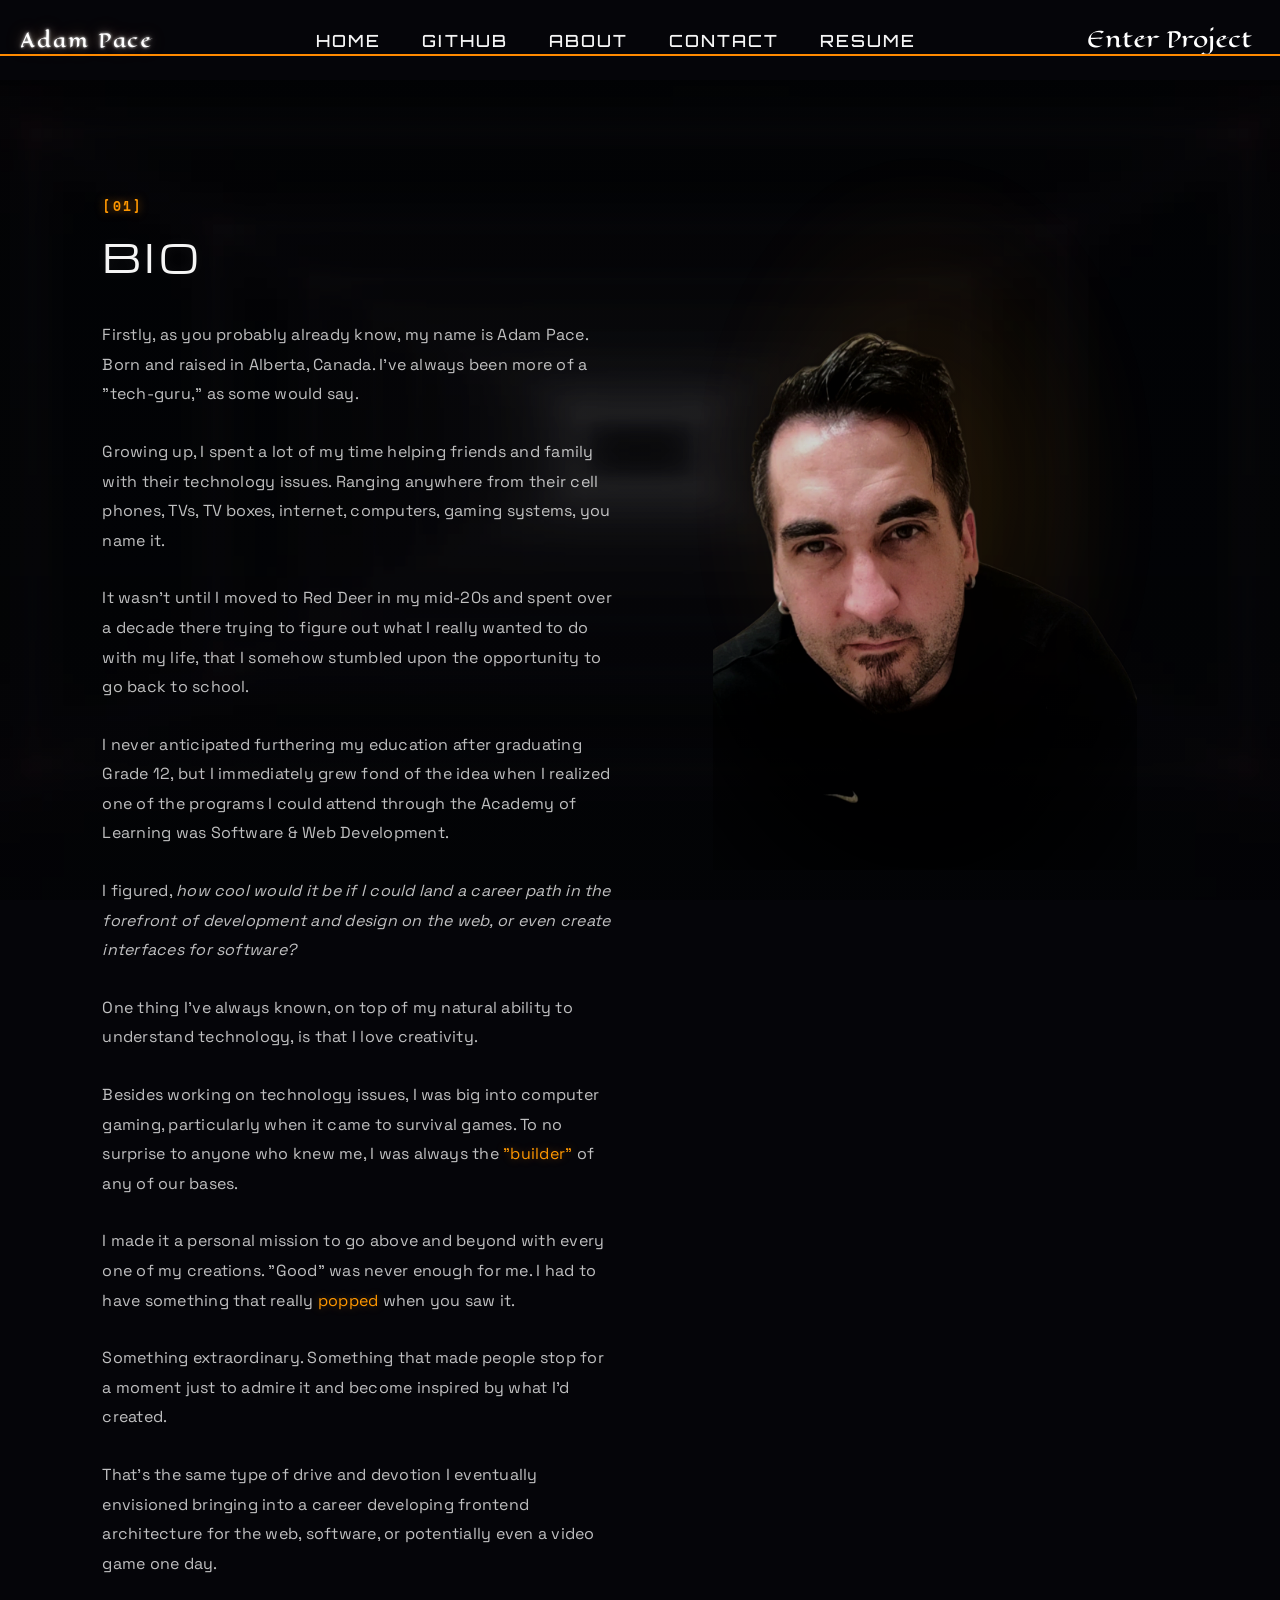
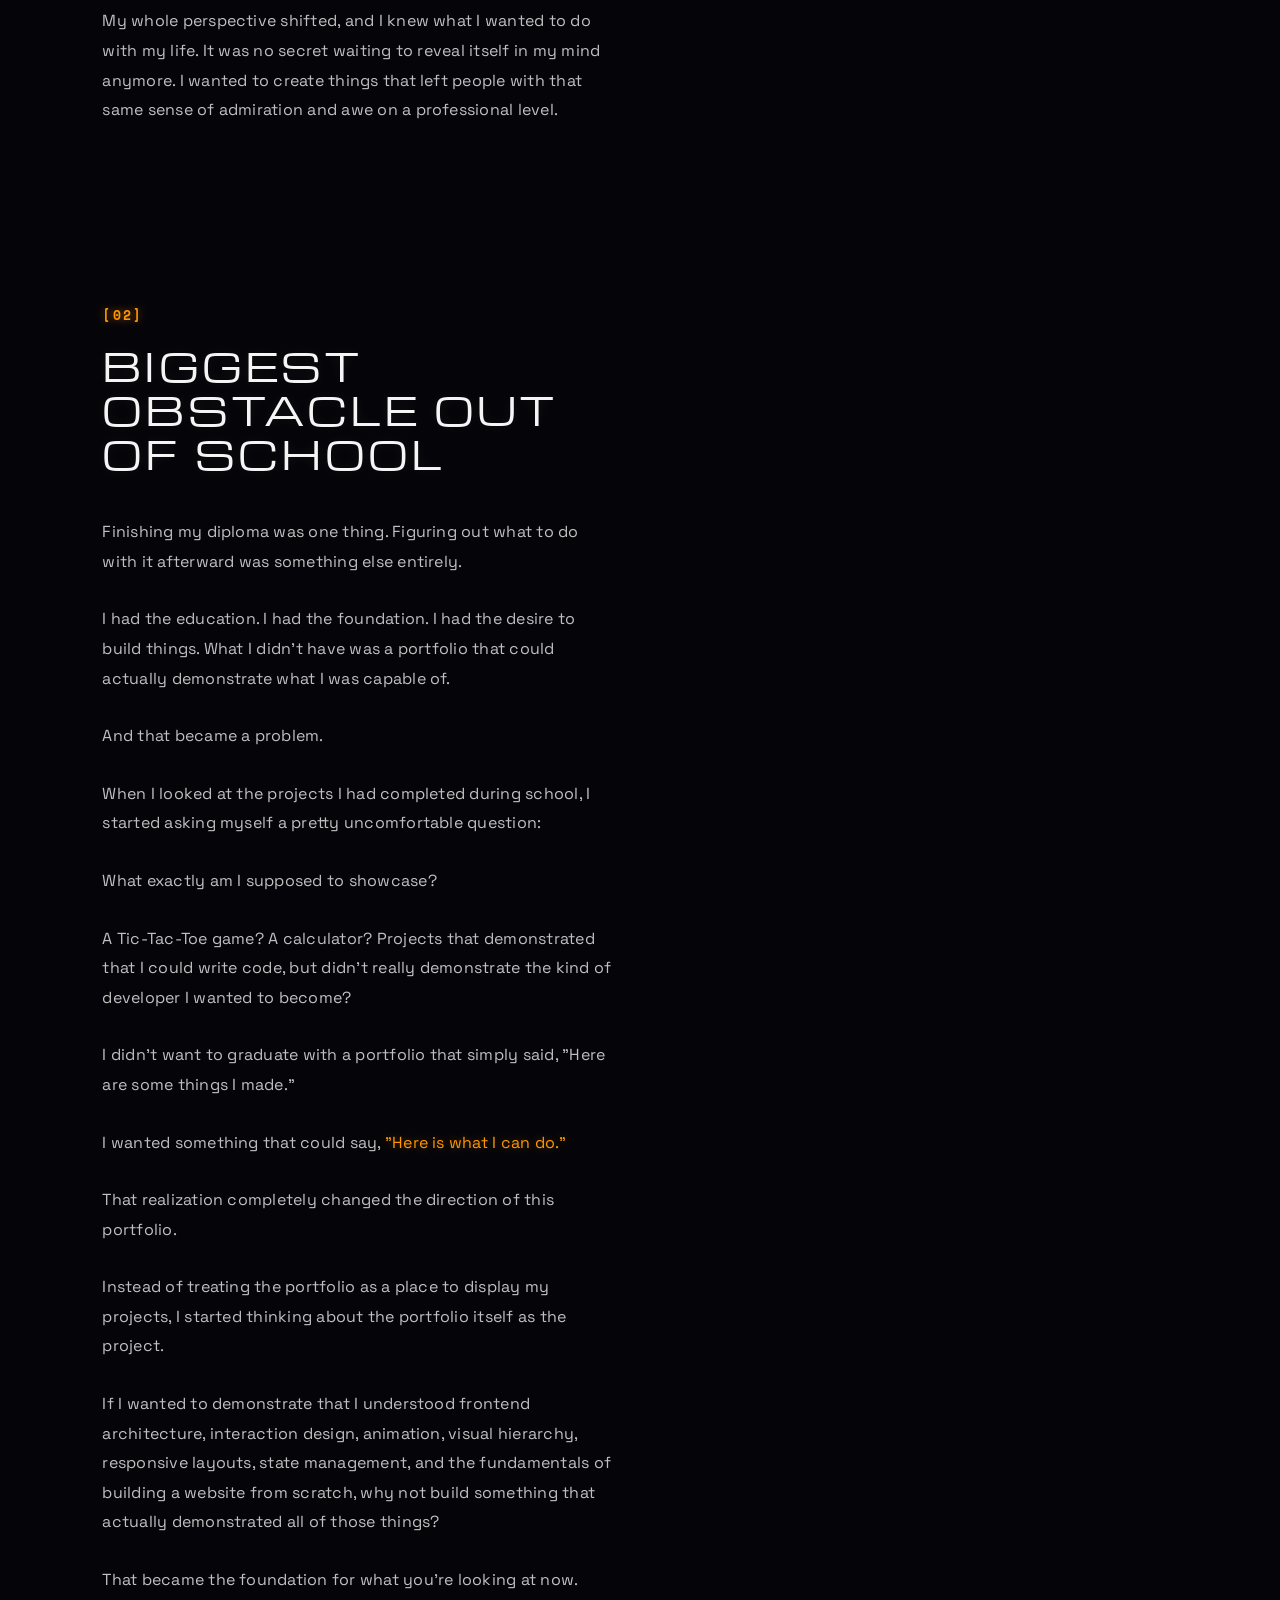
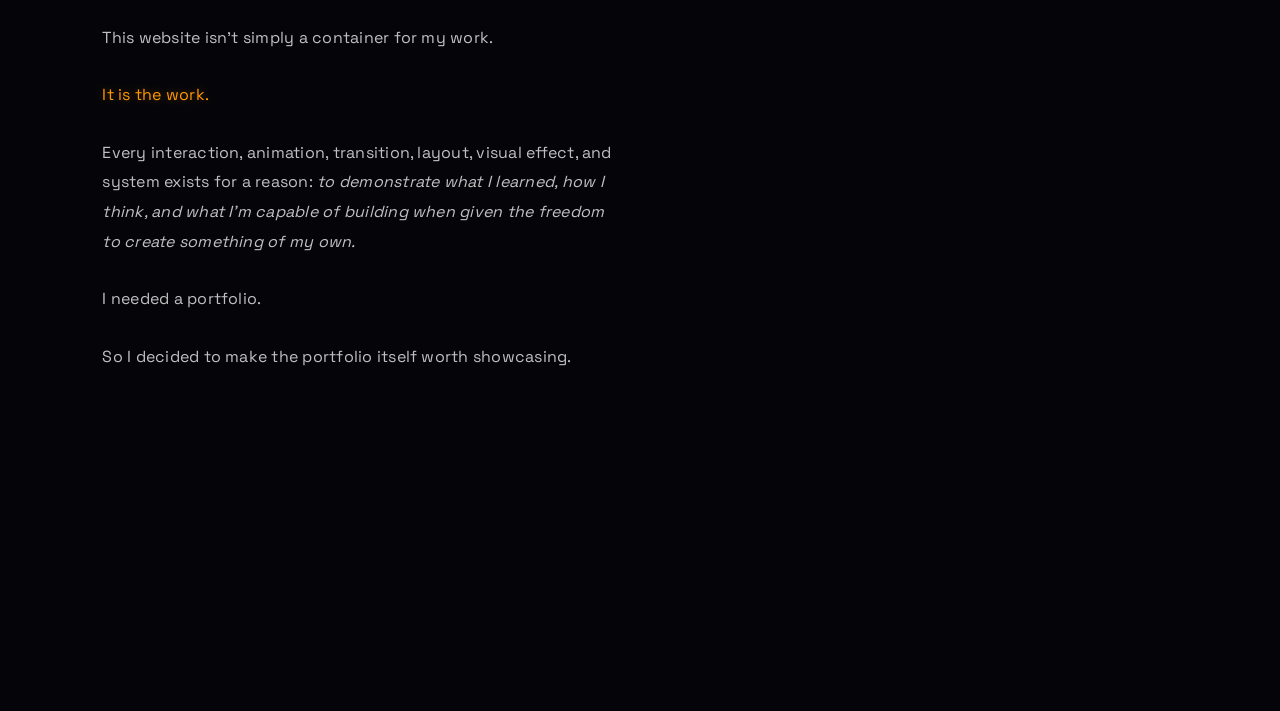
==== commit 9293a112: "updated about image" ====
--- a/about.html
+++ b/about.html
@@ -123,7 +123,7 @@
 
       <div class="about-portrait">
 
-        <img src="images/adam-about.png" alt="Adam Pace">
+        <img src="images/adam-064.png" alt="Adam Pace">
 
       </div>
 
@@ -209,9 +209,10 @@
             </p>
 
             <p>
-             My whole perspective shifted, and I knew what I wanted to do with my life.
-             It was no secret waiting to reveal itself in my mind anymore. 
+              My whole perspective shifted, and I knew what I wanted to do with my life.
+              It was no secret waiting to reveal itself in my mind anymore.
              I wanted to create things that left people with that same sense of admiration and awe on a professional level.
+
             </p>
 
           </div>
@@ -298,10 +299,10 @@
             </p>
 
             <p>
-              Every interaction, animation, transition, layout, visual effect, 
-              and system exists for a reason: <i>to demonstrate what I learned, 
-              how I think, and what I'm capable of building when given the 
-              freedom to create something of my own.</i>
+              Every interaction, animation, transition, layout, visual effect,
+              and system exists for a reason: <i>to demonstrate what I learned,
+                how I think, and what I'm capable of building when given the
+                freedom to create something of my own.</i>
             </p>
 
             <p>
--- a/css/about.css
+++ b/css/about.css
@@ -49,7 +49,7 @@
 
 .about-portrait {
   position:relative;
-  width:min(78%,660px);
+  width:min(78%,560px);
   height:calc(100% - 60px);
   display:flex;
   align-items:center;
@@ -58,7 +58,24 @@
 }
 
 .about-portrait::before {
-  display:none;
+  content:"";
+  position:absolute;
+  inset:8%;
+  z-index:0;
+  pointer-events:none;
+
+  background:
+    radial-gradient(
+      ellipse at center,
+      rgba(255,152,0,.16) 0%,
+      rgba(255,152,0,.08) 35%,
+      rgba(255,152,0,.025) 58%,
+      transparent 76%
+    );
+
+  filter:blur(28px);
+  opacity:.75;
+  transform:scale(1.05);
 }
 
 .about-portrait img {
